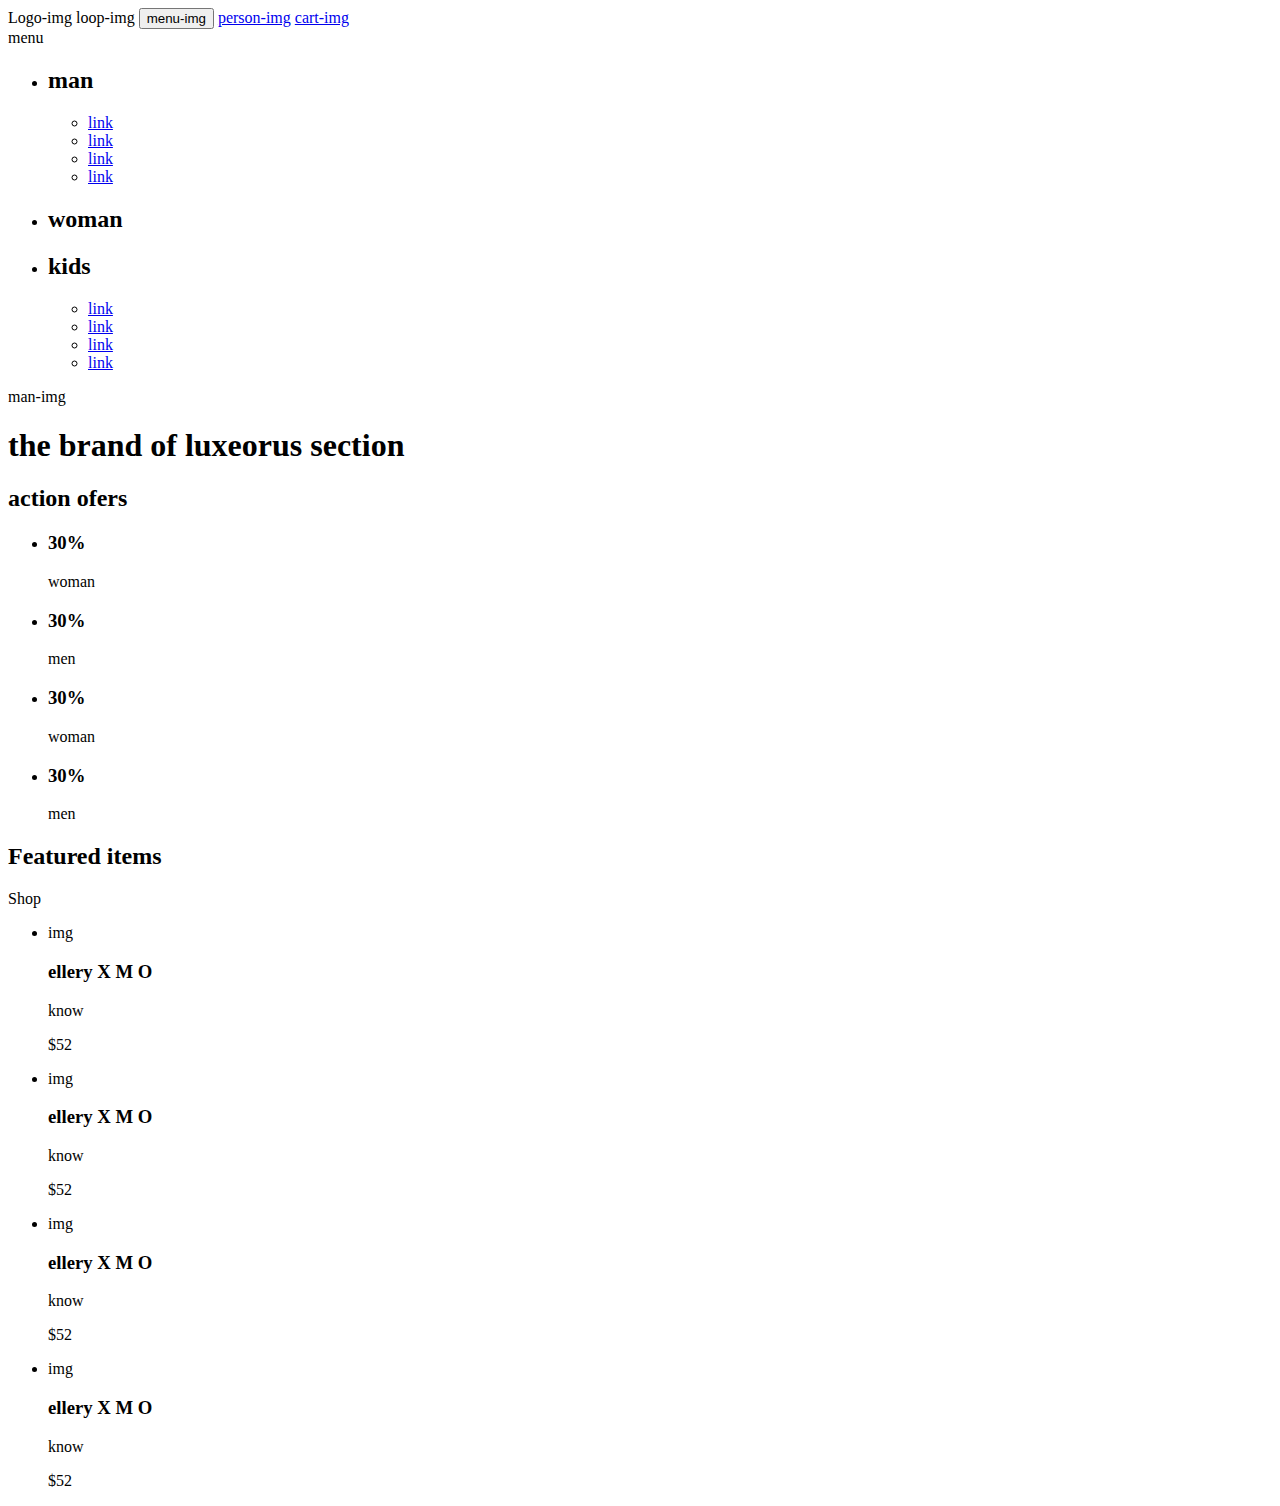
==== index.html @ bb6be814 "Merge pull request #1 from Andrey2980/lesson-1" ====
<!DOCTYPE html>
<html lang="ru">
  <!-- Required meta tags -->
    
<head>
	<meta charset="utf-8">
	<title> Личный сайт </title>
	<link rel="stylesheet" type="text/css" href="style.css">
	<meta name="viewport" content= "width=device-width, initial-scale=1">
	<meta name="viewport" content="width=device-width, initial-scale=1.0">
	<link rel="stylesheet" href="https://use.fontawesome.com/releases/v5.7.2/css/all.css" 
	integrity="sha384-fnmOCqbTlWIlj8LyTjo7mOUStjsKC4pOpQbqyi7RrhN7udi9RwhKkMHpvLbHG9Sr"
	crossorigin="anonymous">
    <!-- <script type = "text/javascript"></script> -->

</head>

<body>


<header>
   <!-- лого, заголовок, корзина, контакты -->
   Logo-img
   loop-img
   <button>
       menu-img
   </button>
   <a href="#">person-img</a>
   <a href="#">cart-img</a>
   <nav>menu
       <ul>
           <li>
               <h2>man</h2>
               <ul>
                   <li><a href="#">link</a></li>
                   <li><a href="#">link</a></li>
                   <li><a href="#">link</a></li>
                   <li><a href="#">link</a></li>
               </ul>
           </li>
            
           <li>
               <h2>woman</h2>
           </li>
           <li>
               <h2>kids</h2>
               <ul>
                <li><a href="#">link</a></li>
                <li><a href="#">link</a></li>
                <li><a href="#">link</a></li>
                <li><a href="#">link</a></li>
            </ul>
           </li>
       </ul>
   </nav>
</header>

                                 <!-- основной блок -->
<main>
   
<section>
    man-img
    <h1>the brand of luxeorus section</h1>
   
</section>

<section>

    <h2>action ofers</h2>
    <ul>
        <li>
            <h3>30%</h3>
            <p>woman</p>
        </li>

        <li>
            <h3>30%</h3>
            <p>men</p>
        </li>

        <li>
            <h3>30%</h3>
            <p>woman</p>
        </li>

        <li>
            <h3>30%</h3>
            <p>men</p>
        </li>
    </ul>

</section>

<section>

    <h2>Featured items</h2>
    <p>Shop</p>
    <ul>
        <li>
            img
            <h3>ellery X M O</h3>
            <p>know</p>
            <p>$52</p>
        </li>

        <li>
            img
            <h3>ellery X M O</h3>
            <p>know</p>
            <p>$52</p>
        </li>
        
        <li>
            img
            <h3>ellery X M O</h3>
            <p>know</p>
            <p>$52</p>
        </li>
        <li>
            img
            <h3>ellery X M O</h3>
            <p>know</p>
            <p>$52</p>
        </li>
    </ul>

</section>

</main>

<footer>
    <!-- подвал -->
</footer>


                                                <!-- не используем сегодня -->



</body>

</html>
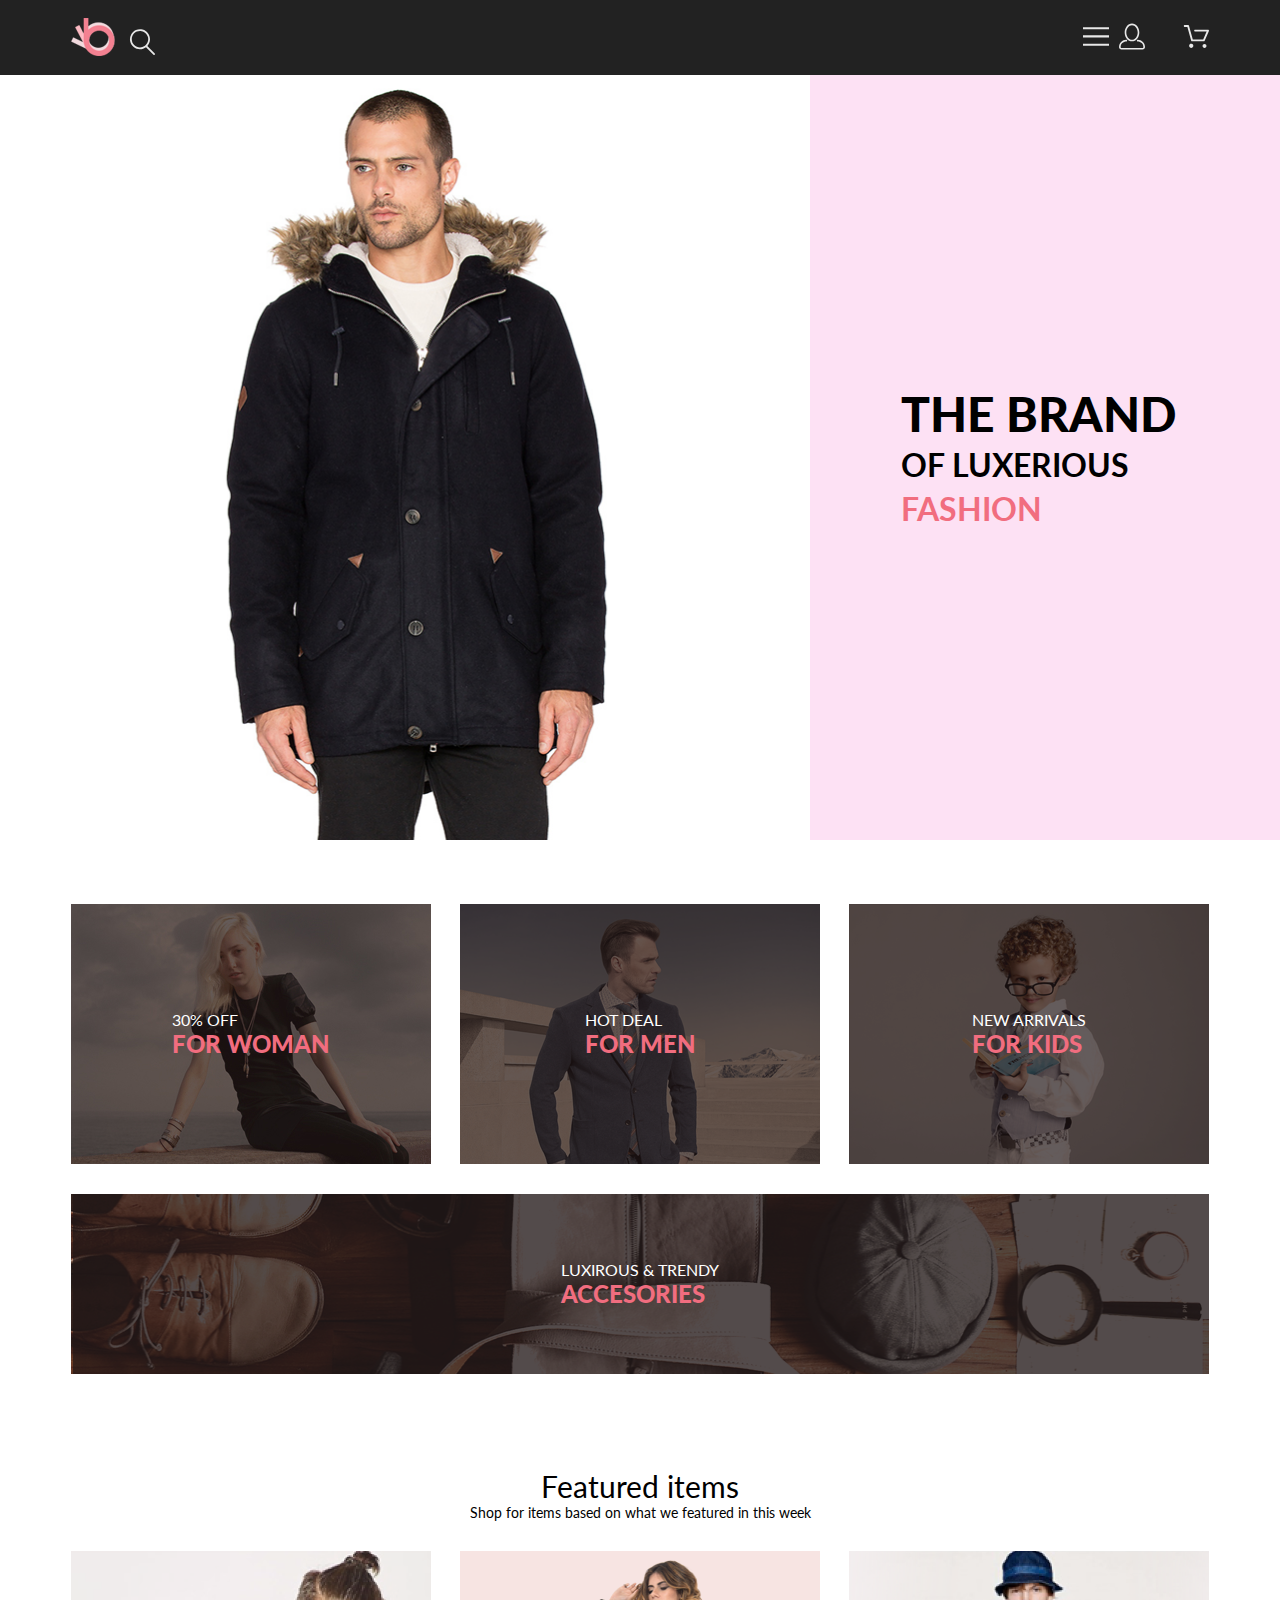
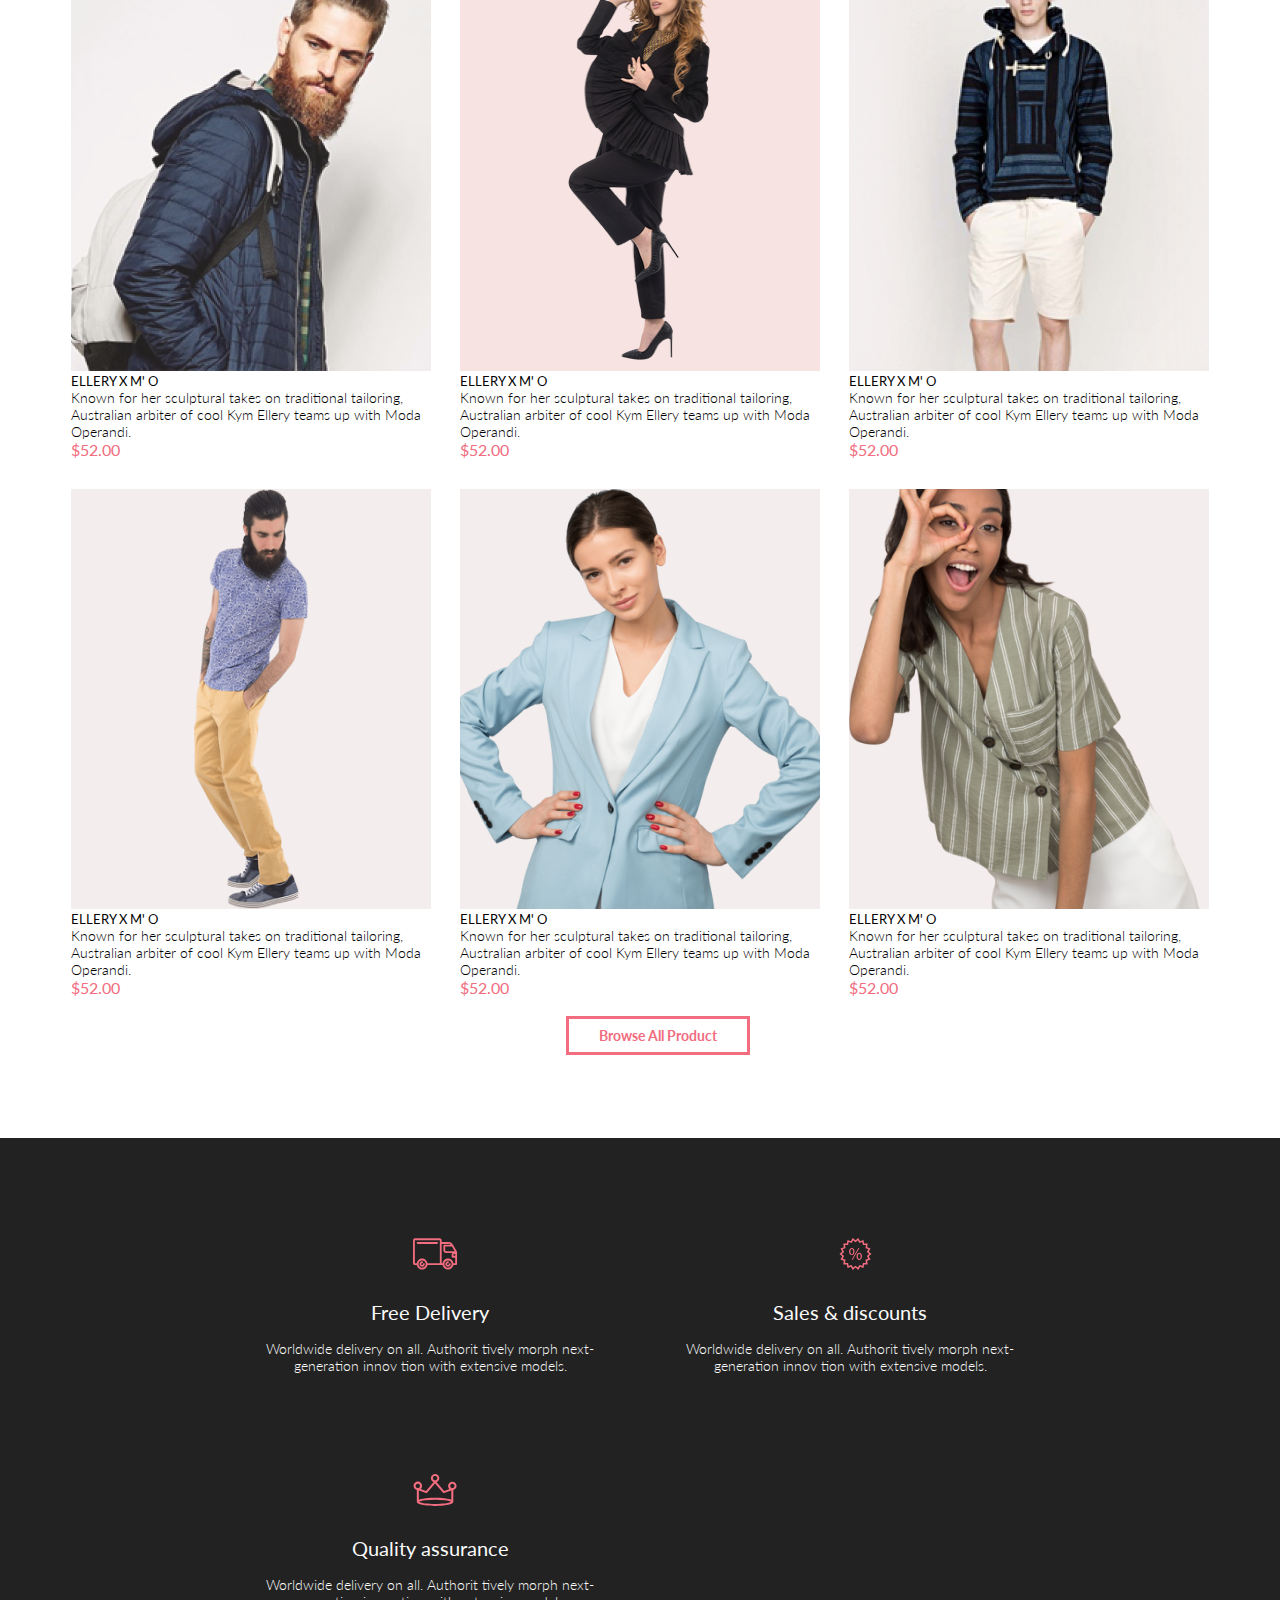
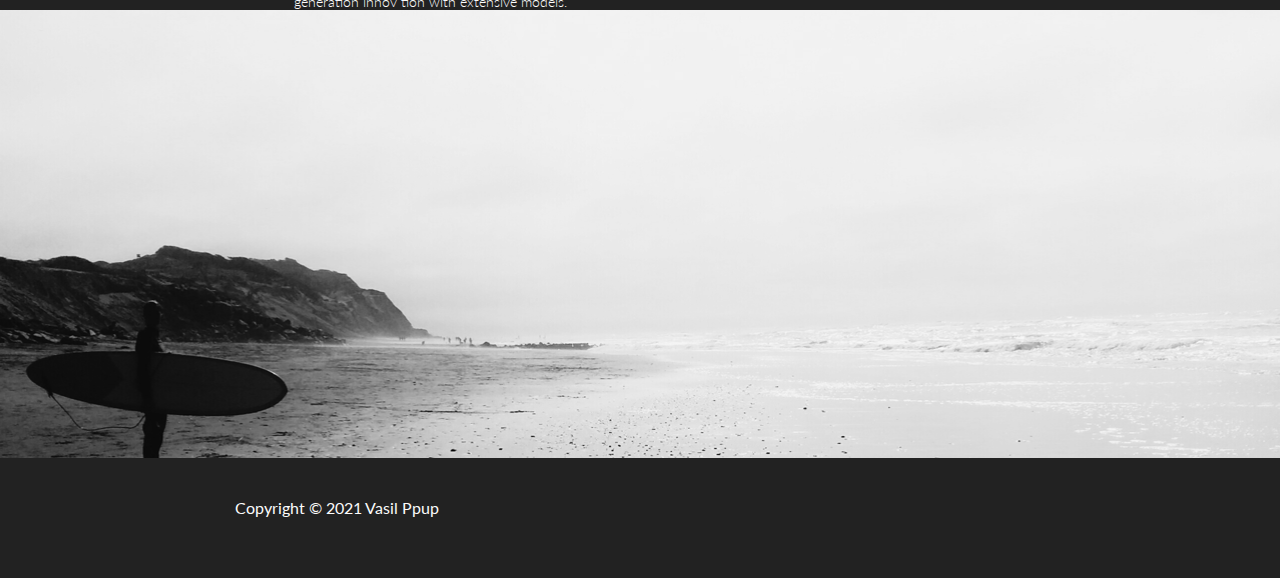
==== commit a26e77ca: "Merge pull request #2 from Andrey2980/lesson-2" ====
--- a/index.html
+++ b/index.html
@@ -6,28 +6,42 @@
 	<meta charset="utf-8">
 	<title> Личный сайт </title>
 	<link rel="stylesheet" type="text/css" href="style.css">
+  <link rel="stylesheet" type="text/css" href="reset.css">
 	<meta name="viewport" content= "width=device-width, initial-scale=1">
 	<meta name="viewport" content="width=device-width, initial-scale=1.0">
 	<link rel="stylesheet" href="https://use.fontawesome.com/releases/v5.7.2/css/all.css" 
 	integrity="sha384-fnmOCqbTlWIlj8LyTjo7mOUStjsKC4pOpQbqyi7RrhN7udi9RwhKkMHpvLbHG9Sr"
 	crossorigin="anonymous">
-    <!-- <script type = "text/javascript"></script> -->
-
-</head>
+  <link rel="preconnect" href="https://fonts.gstatic.com">
+  <link href="https://fonts.googleapis.com/css2?family=Lato:ital,wght@0,300;0,
+  400;0,700;0,900;1,900&display=swap" rel="stylesheet">
+    
 
 <body>
 
-
-<header>
-   <!-- лого, заголовок, корзина, контакты -->
-   Logo-img
-   loop-img
-   <button>
-       menu-img
-   </button>
-   <a href="#">person-img</a>
-   <a href="#">cart-img</a>
-   <nav>menu
+                                              <!-- HEADER -->
+<header class="header">
+  <div class="container">
+    <div class="header__wrapper">
+      <div class="header__controls">
+        <img class="header__logo" src="./img/head/logo.svg" alt="logo" width="44" height="38">
+        <img src="./img/head/loupe.svg" alt="loupe" width="26" height="27">
+      </div>
+      <div class="header__controls">
+        <button class="header__button">
+          <img src="./img/head/burger.svg" alt="burger" width="26" height="27">
+        </button>
+        
+        <a class="header__person-link" href="#"><img src="./img/head/person.svg" alt="figure" width="26" height="27"></a>
+        <a href="#"><img src="./img/head/korzina.svg" alt="korzina" width="26" height="27"></a>
+      </div>
+    </div>
+  </div>
+
+                                          <!-- NAV -->
+
+  <nav class="header__navigation">
+    menu
        <ul>
            <li>
                <h2>man</h2>
@@ -55,88 +69,214 @@
    </nav>
 </header>
 
-                                 <!-- основной блок -->
+                                 <!-- advertisement -->
 <main>
    
-<section>
-    man-img
-    <h1>the brand of luxeorus section</h1>
-   
-</section>
-
-<section>
-
-    <h2>action ofers</h2>
-    <ul>
-        <li>
-            <h3>30%</h3>
-            <p>woman</p>
-        </li>
-
-        <li>
-            <h3>30%</h3>
-            <p>men</p>
-        </li>
-
-        <li>
-            <h3>30%</h3>
-            <p>woman</p>
-        </li>
-
-        <li>
-            <h3>30%</h3>
-            <p>men</p>
+<section class="brand">
+    <img class="header__logo" src="./img/brand/brandman.png" alt="brandman" width="800" height="765">
+    <div class="brand__title-wrapper">
+      <h1 class="brand__title">The brand <span class="brand__subtitle">of luxerious <span class="brand__subtitle brand__subtitle--pink">fashion</span></span></h1>
+    </div>
+</section>
+
+<section class="offers container">
+    <h2 class="visually-hidden">Offers</h2>
+
+    <ul class="offers__list">
+        
+          <li class="offers__item offers__item--woman">
+            <div class="offers__wrapper">
+              <h3 class="offers__item--text">30% off</h3>
+              <h2 class="offers__item--description">for woman</h2>
+            </div>
+          </li>
+       
+
+        <li class="offers__item offers__item--man">
+          <div class="offers__wrapper">
+            <h3 class="offers__item--text">hot deal</h3>
+            <h2 class="offers__item--description">for men</h2>
+          </div>
+        </li>
+
+        <li class="offers__item offers__item--kids">
+          <div class="offers__wrapper">
+            <h3 class="offers__item--text">new arrivals</h3>
+            <h2 class="offers__item--description">for kids</h2>
+          </div>
+        </li>
+
+        <li class="offers__item offers__item--accesories">
+          <div class="offers__wrapper">
+            <h3 class="offers__item--text">luxirous & trendy</h3>
+            <h2 class="offers__item--description">accesories</h2>
+          </div>
         </li>
     </ul>
 
 </section>
 
-<section>
-
-    <h2>Featured items</h2>
-    <p>Shop</p>
-    <ul>
-        <li>
-            img
-            <h3>ellery X M O</h3>
-            <p>know</p>
-            <p>$52</p>
-        </li>
-
-        <li>
-            img
-            <h3>ellery X M O</h3>
-            <p>know</p>
-            <p>$52</p>
-        </li>
-        
-        <li>
-            img
-            <h3>ellery X M O</h3>
-            <p>know</p>
-            <p>$52</p>
-        </li>
-        <li>
-            img
-            <h3>ellery X M O</h3>
-            <p>know</p>
-            <p>$52</p>
-        </li>
+                                              <!-- PRODUCT -->
+
+<section class="product container">
+
+  <div class="product__header">
+    <h2 class="product__suptitle">Featured items</h2>
+    <p class="product__title">Shop for items based on what we featured in this week</p>
+  </div>
+
+    
+      <ul class="product__list">
+
+        <div class="product__wrapper">
+          <li>
+              <img class="product__img" src="./img/assortment/1.png" alt="product" width="360" height="420">
+              <h3 class="product__brand">ellery X M' O</h3>
+              <p class="product__description">Known for her sculptural takes on traditional tailoring,
+               Australian arbiter of cool Kym Ellery teams up with Moda Operandi.</p>
+              <p class="product__price">$52.00</p>
+          </li>
+        </div>
+
+        <div class="product__wrapper">
+          <li>
+              <img class="product__img" src="./img/assortment/2.png" alt="product" width="360" height="420">
+              <h3 class="product__brand">ellery X M' O</h3>
+              <p class="product__description">Known for her sculptural takes on traditional tailoring,
+               Australian arbiter of cool Kym Ellery teams up with Moda Operandi.</p>
+              <p class="product__price">$52.00</p>
+          </li>
+        </div>
+
+        <div class="product__wrapper">
+          <li>
+              <img class="product__img" src="./img/assortment/3.png" alt="product" width="360" height="420">
+              <h3 class="product__brand">ellery X M' O</h3>
+              <p class="product__description">Known for her sculptural takes on traditional tailoring,
+               Australian arbiter of cool Kym Ellery teams up with Moda Operandi.</p>
+              <p class="product__price">$52.00</p>
+          </li>
+        </div>
+
+        <div class="product__wrapper">
+          <li>
+              <img class="product__img" src="./img/assortment/4.png" alt="product" width="360" height="420">
+              <h3 class="product__brand">ellery X M' O</h3>
+              <p class="product__description">Known for her sculptural takes on traditional tailoring,
+               Australian arbiter of cool Kym Ellery teams up with Moda Operandi.</p>
+              <p class="product__price">$52.00</p>
+          </li>
+        </div>
+
+        <div class="product__wrapper">
+          <li>
+              <img class="product__img" src="./img/assortment/5.png" alt="product" width="360" height="420">
+              <h3 class="product__brand">ellery X M' O</h3>
+              <p class="product__description">Known for her sculptural takes on traditional tailoring,
+               Australian arbiter of cool Kym Ellery teams up with Moda Operandi.</p>
+              <p class="product__price">$52.00</p>
+          </li>
+        </div>
+
+        <div class="product__wrapper">
+          <li>
+              <img class="aproduct__img" src="./img/assortment/6.png" alt="product" width="360" height="420">
+              <h3 class="product__brand">ellery X M' O</h3>
+              <p class="product__description">Known for her sculptural takes on traditional tailoring,
+               Australian arbiter of cool Kym Ellery teams up with Moda Operandi.</p>
+              <p class="product__price">$52.00</p>
+          </li>
+        </div>
+
+        <div class="product__browse">
+          <a class="product__browse--btn" href="#">Browse All Product</a>
+        </div>
+      </ul>
+
+      
+
+</section>   
+
+<section class="logistic">
+
+    <ul class="logistic__list">
+      <div class="logistic__wrapper">
+        <li>
+          <img class="logistic__img" src="./img/logistic/truck.svg" alt="product" width="45" height="32">
+           <h3 class="logistic__header">Free Delivery</h3>
+           <p class="logistic__description">Worldwide delivery on all.
+            Authorit tively morph next-generation innov tion with extensive models.</p>
+        </li>
+      </div>
+
+      <div class="logistic__wrapper">
+        <li>
+          <img class="logistic__img" src="./img/logistic/percent.svg" alt="product" width="45" height="32">
+          <h3 class="logistic__header">Sales & discounts</h3>
+          <p class="logistic__description">Worldwide delivery on all.
+          Authorit tively morph next-generation innov tion with extensive models.</p>
+        </li>
+      </div>
+
+      <div class="logistic__wrapper">
+        <li>
+          <img class="logistic__img" src="./img/logistic/crown.svg" alt="product" width="45" height="32">
+          <h3 class="logistic__header">Quality assurance</h3>
+          <p class="logistic__description">Worldwide delivery on all.
+          Authorit tively morph next-generation innov tion with extensive models.</p>
+        </li>
+      </div>
     </ul>
-
-</section>
+    
+</section>
+
+                                                <!-- subscribe -->
+
+<section class="subscribe">
+  
+
+</section>
+  
 
 </main>
-
-<footer>
-    <!-- подвал -->
+                                      <!-- FOOTER -->
+<footer class="footer">
+
+  <div class="footer__header">
+    <p class="copyright"> Copyright &copy; 2021 Vasil Ppup </p>
+
+    <ul class="footer__social">
+      <div class="footer__wrapper">
+        <li>
+          <img class="footer__img" src="./img/footer/facebook.svg" alt="footer" width="32" height="32">
+        </li>
+      </div>
+
+      <div class="footer__wrapper">
+        <li>
+          <img class="footer__img" src="./img/footer/insta.svg" alt="footer" width="32" height="32">
+        </li>
+      </div>
+
+      <div class="footer__wrapper">
+        <li>
+          <img class="footer__img" src="./img/footer/point.svg" alt="footer" width="32" height="32">
+        </li>
+      </div>
+
+      <div class="footer__wrapper">
+        <li>
+          <img class="footer__img" src="./img/footer/bird.svg" alt="footer" width="32" height="32">
+        </li>
+      </div>
+
+    </ul>
+
+  </div>
+  
 </footer>
 
 
-                                                <!-- не используем сегодня -->
-
-
-
 </body>
 
 </html>--- a/style.css
+++ b/style.css
@@ -0,0 +1,322 @@
+
+:root {
+	--dark-blue: #222222;
+	--pink: #fde1f4;
+	--dark-pink: #F16D7F;
+	--brown: #474040;
+	--smoky-white: #FBFBFB;
+}
+
+body {
+	font-family: Lato;
+	font-size: 16px;
+	font-style: normal;
+	font-weight: 400;
+	line-height: 19px;
+}
+
+.container {
+	width: 1138px;
+	margin: 0 auto;
+}
+
+.visually-hidden {
+	position: absolute;
+	width: 1px;
+	height: 1px;
+	margin: -1px;
+	padding: 0;
+	overflow: hidden;
+	border: 0;
+	clip: rect(0 0 0 0);
+}
+
+										/*HEADER*/
+
+.header {
+	background-color: var(--dark-blue);
+}
+
+.header__wrapper {
+	display: flex;
+	align-items: center;
+	justify-content: space-between;
+	min-height: 75px;
+}
+
+.header__navigation {
+	display: none;
+}
+
+.header__button {
+	background-color: transparent;
+	border: none;
+	margin-left: 0 34px 0 0;
+}
+
+.header__logo {
+	margin: 0 10px 0 0;
+}
+
+.header__person-link {
+	margin: 0 34px 0 0;
+}
+
+
+									/*advertisement*/
+
+
+.brand {
+	display: flex;
+}
+
+.brand__title {
+	font-size: 48px;
+	font-style: normal;
+	font-weight: 900;
+	line-height: 58px;
+	text-transform: uppercase;
+}
+
+.brand__title-wrapper{
+	padding: 91px;
+	flex-grow: 1;
+	background-color:	var(--pink);
+	display: flex;
+	align-items: center;
+}
+
+.brand__subtitle {
+	display: block;
+	font-size: 32px;
+	font-style: normal;
+	font-weight: 700;
+	line-height: 44px;
+}
+
+.brand__subtitle--pink{
+	color: var(--dark-pink);
+}
+
+.offers__list {
+	margin-top: 64px;
+	display: flex;
+	flex-wrap: wrap;
+	justify-content: space-between;
+}
+
+.offers__item{
+	color: white;
+	width: 360px;
+	min-height: 260px;
+	background-color: var(--brown);
+	margin: 0 0 30px;
+	display: flex;
+	justify-content: center;
+	align-items: center;
+}
+
+.offers__item--woman {
+	background-image: url(./img/offers/woman.jpg);
+	
+}
+
+.offers__item--man {
+	background-image: url(./img/offers/man.png);
+	
+}
+
+.offers__item--kids {
+	background-image: url(./img/offers/kids.png);
+	
+}
+
+.offers__item--accesories {
+	background-image: url(./img/offers/accesories.png);
+	width: 100%;
+	margin: 0;
+	min-height: 180px;
+}
+
+.offers__item--text{
+	text-transform: uppercase;
+	font-size: 16px;
+	font-style: normal;
+	font-weight: 400;
+	line-height: 19px;
+}
+
+.offers__item--description {
+	color: var(--dark-pink);
+	text-transform: uppercase;
+	font-size: 24px;
+	font-style: normal;
+	font-weight: 900;
+	line-height: 29px;
+}
+
+													/*PRODUCT*/
+
+.product__suptitle {
+	margin-top: 94px;
+	font-size: 30px;
+	font-style: normal;
+	font-weight: 400;
+	line-height: 36px;
+	text-align: center;
+}
+
+.product__title {
+	font-size: 14px;
+	font-style: normal;
+	font-weight: 400;
+	line-height: 17px;
+	text-align: center;
+}
+
+.product__list {
+	display: flex;
+	flex-wrap: wrap;
+	justify-content: space-between;
+}
+
+.product__wrapper {
+	max-width: 360px;
+	margin-top: 30px;
+}
+
+.product__brand {
+	text-transform: uppercase;
+	font-size: 13px;
+	font-style: normal;
+	font-weight: 400;
+	line-height: 16px;
+	text-align: left;
+}
+
+.product__description {
+	font-size: 14px;
+	font-style: normal;
+	font-weight: 300;
+	line-height: 17px;
+	text-align: left;
+
+}
+
+.product__price {
+	font-size: 16px;
+	font-style: normal;
+	font-weight: 400;
+	line-height: 19px;
+	text-align: left;
+	color: var(--dark-pink);
+}
+
+.product__browse {
+	margin-top: 30px;
+
+}
+
+.product__browse--btn {
+	color: var(--dark-pink);
+	padding: 8px 30px;
+	border: 3px solid var(--dark-pink);
+	font-size: 14px;
+	font-weight: 700;
+	text-decoration: none;
+	margin-left: 495px;
+	
+}
+
+														/*logistics*/
+
+.logistic {
+	margin-top: 95px;
+	background-color: var(--dark-blue);
+	min-height: 340px;
+	padding-left: 250PX;
+	padding-right: 250PX;
+	
+}
+
+.logistic__list {
+	display: flex;
+	flex-wrap: wrap;
+	justify-content: space-between;
+}
+
+.logistic__wrapper {
+	margin-top: 100px;
+}
+
+.logistic__img  {
+	margin-left: 163PX;
+}
+
+.logistic__header {
+	margin-top: 28px;
+	color: var(--smoky-white);
+	font-size: 20px;
+	font-style: normal;
+	font-weight: 400;
+	line-height: 24px;
+	text-align: center;
+}
+
+.logistic__description {
+	margin-top: 16px;
+	color: var(--smoky-white);
+	font-size: 14px;
+	font-style: normal;
+	font-weight: 300;
+	line-height: 17px;
+	width: 360px;
+	text-align: center;
+	
+
+}
+
+														/*subscribe*/
+
+.subscribe {
+	background: url(./img/subs/sea.png)center no-repeat;
+	-webkit-background-size: cover;
+	background-size: cover;
+	min-height: 448px;
+} 														
+
+
+													/*FOOTER*/
+
+.footer__header {
+	background-color: var(--dark-blue);
+	min-height: 80px;
+	padding-top: 40px;
+}
+
+.copyright {
+	color: var(--smoky-white);
+	font-size: 16px;
+	font-style: normal;
+	font-weight: 400;
+	line-height: 19px;
+	margin-left: 235px;
+}
+
+.footer__wrapper {
+	margin-top: 10px;
+}
+
+.footer__social {
+	display: flex;
+	flex-wrap: wrap;
+	justify-content: space-between;
+	width: 200px;
+	margin-left: 1350px;
+}
+
+.footer__img {
+	margin-left: 10px;
+}
+
+
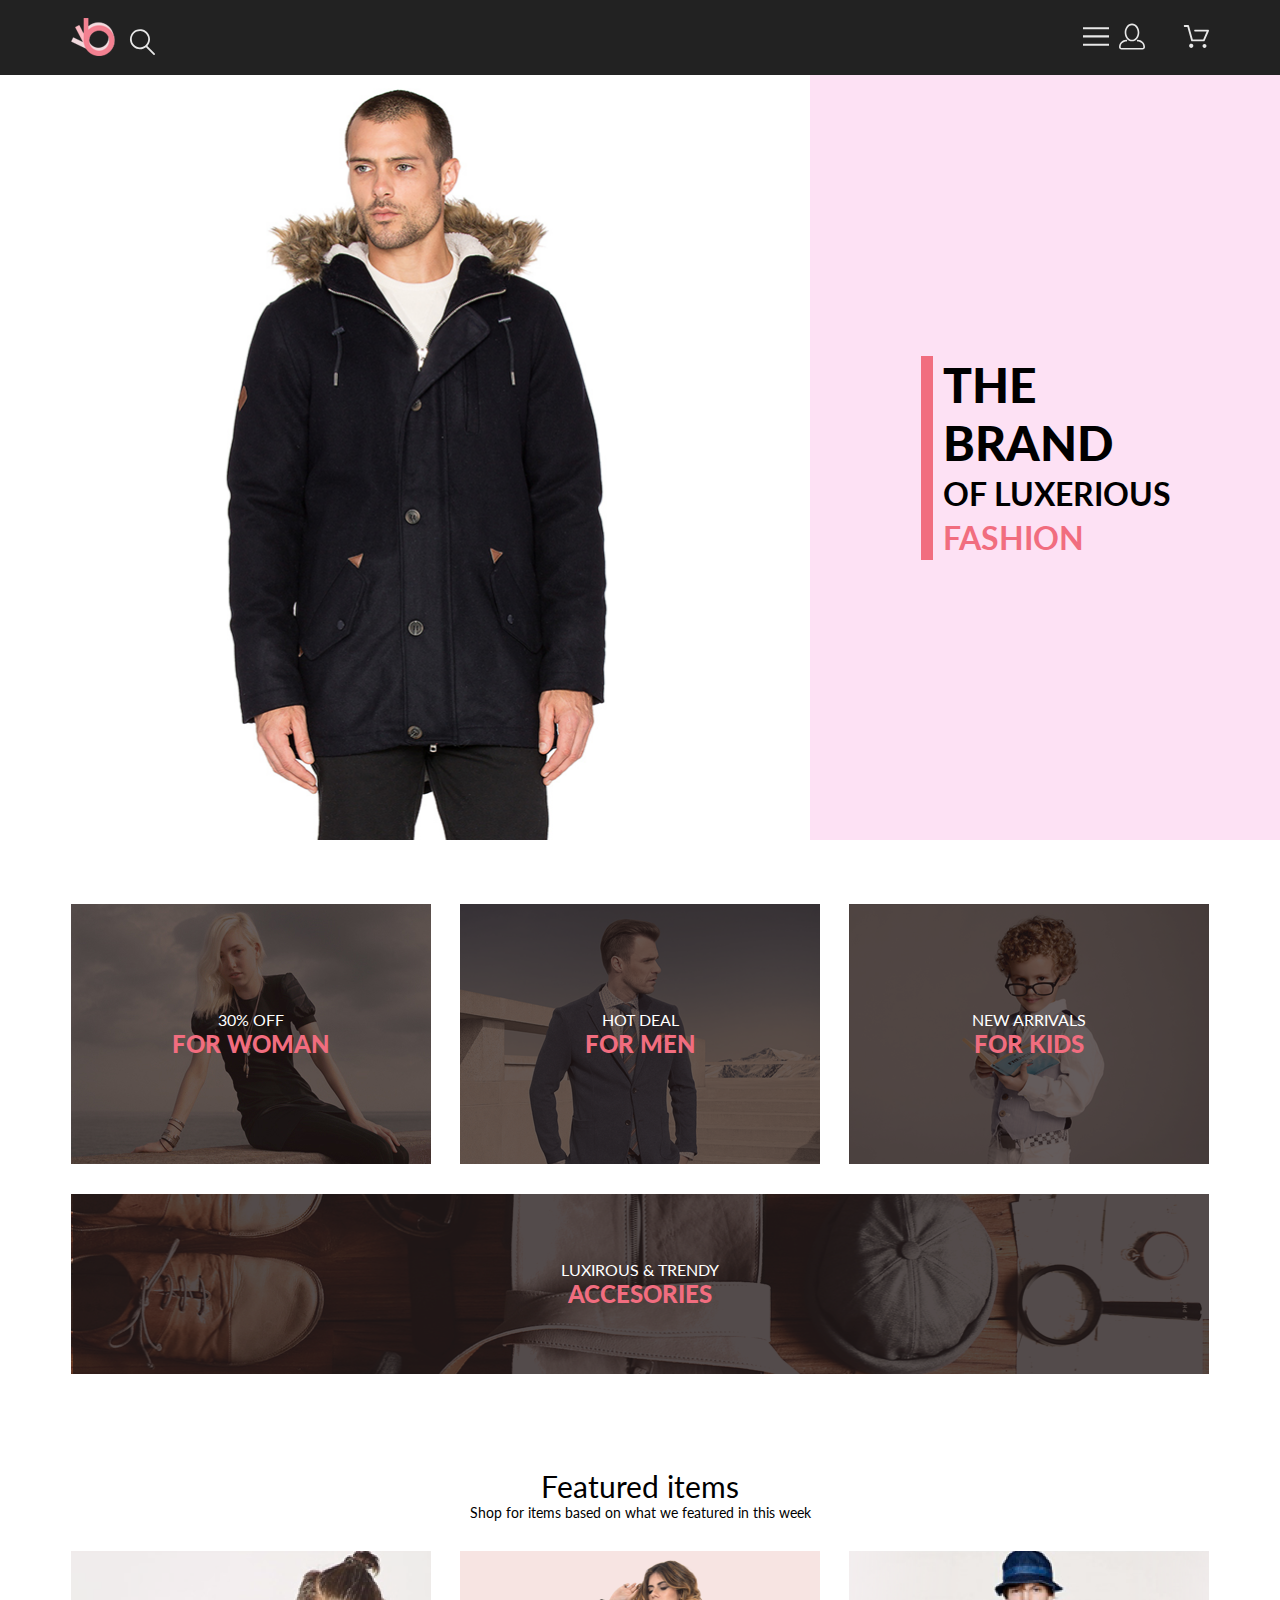
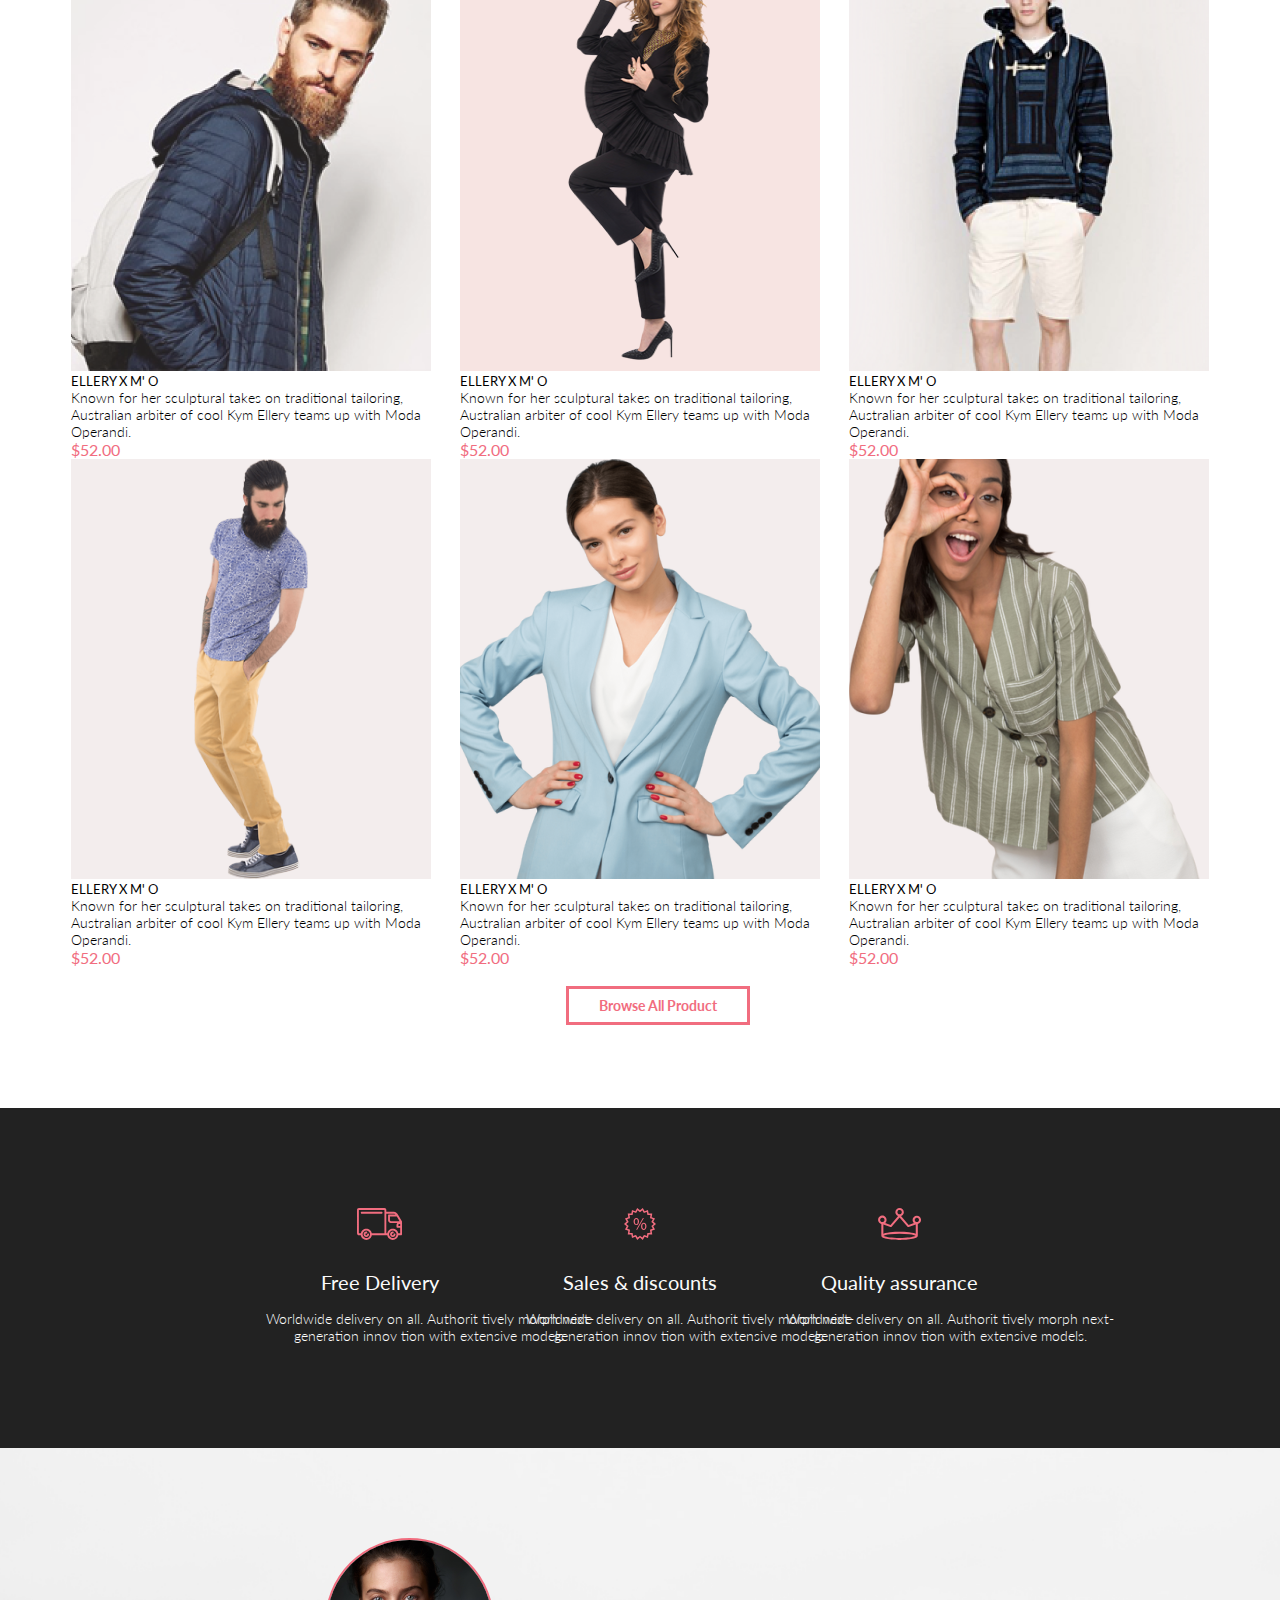
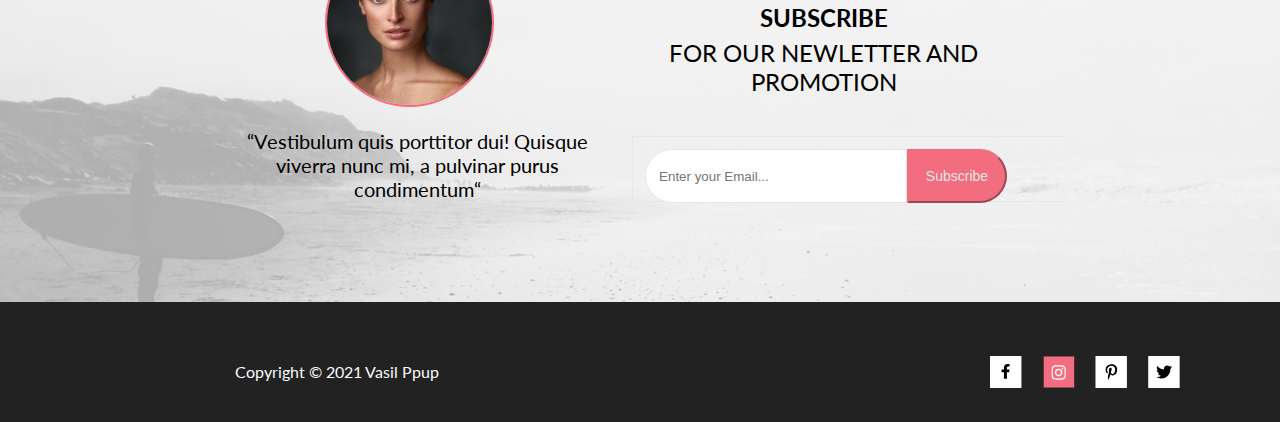
==== commit 5a777d6f: "Merge pull request #3 from Andrey2980/Lrsson-4" ====
--- a/index.html
+++ b/index.html
@@ -75,7 +75,7 @@
 <section class="brand">
     <img class="header__logo" src="./img/brand/brandman.png" alt="brandman" width="800" height="765">
     <div class="brand__title-wrapper">
-      <h1 class="brand__title">The brand <span class="brand__subtitle">of luxerious <span class="brand__subtitle brand__subtitle--pink">fashion</span></span></h1>
+      <h1 class="brand__line brand__title">The brand <span class="brand__subtitle">of luxerious <span class="brand__subtitle--pink">fashion</span></span></h1>
     </div>
 </section>
 
@@ -85,32 +85,32 @@
     <ul class="offers__list">
         
           <li class="offers__item offers__item--woman">
-            <div class="offers__wrapper">
-              <h3 class="offers__item--text">30% off</h3>
-              <h2 class="offers__item--description">for woman</h2>
-            </div>
+            
+              <h3 class="offers__item--text">30% off<br><span>for woman</span></h3>
+              
+            
           </li>
        
 
         <li class="offers__item offers__item--man">
-          <div class="offers__wrapper">
-            <h3 class="offers__item--text">hot deal</h3>
-            <h2 class="offers__item--description">for men</h2>
-          </div>
+         
+            <h3 class="offers__item--text">hot deal<br><span>for men</span></h3>
+           
+         
         </li>
 
         <li class="offers__item offers__item--kids">
-          <div class="offers__wrapper">
-            <h3 class="offers__item--text">new arrivals</h3>
-            <h2 class="offers__item--description">for kids</h2>
-          </div>
+         
+            <h3 class="offers__item--text">new arrivals<br><span>for kids</span></h3>
+            
+         
         </li>
 
         <li class="offers__item offers__item--accesories">
-          <div class="offers__wrapper">
-            <h3 class="offers__item--text">luxirous & trendy</h3>
-            <h2 class="offers__item--description">accesories</h2>
-          </div>
+          
+            <h3 class="offers__item--text">luxirous & trendy<br><span>accesories</span></h3>
+            
+         
         </li>
     </ul>
 
@@ -128,7 +128,6 @@
     
       <ul class="product__list">
 
-        <div class="product__wrapper">
           <li>
               <img class="product__img" src="./img/assortment/1.png" alt="product" width="360" height="420">
               <h3 class="product__brand">ellery X M' O</h3>
@@ -136,9 +135,7 @@
                Australian arbiter of cool Kym Ellery teams up with Moda Operandi.</p>
               <p class="product__price">$52.00</p>
           </li>
-        </div>
-
-        <div class="product__wrapper">
+
           <li>
               <img class="product__img" src="./img/assortment/2.png" alt="product" width="360" height="420">
               <h3 class="product__brand">ellery X M' O</h3>
@@ -146,9 +143,7 @@
                Australian arbiter of cool Kym Ellery teams up with Moda Operandi.</p>
               <p class="product__price">$52.00</p>
           </li>
-        </div>
-
-        <div class="product__wrapper">
+
           <li>
               <img class="product__img" src="./img/assortment/3.png" alt="product" width="360" height="420">
               <h3 class="product__brand">ellery X M' O</h3>
@@ -156,9 +151,7 @@
                Australian arbiter of cool Kym Ellery teams up with Moda Operandi.</p>
               <p class="product__price">$52.00</p>
           </li>
-        </div>
-
-        <div class="product__wrapper">
+
           <li>
               <img class="product__img" src="./img/assortment/4.png" alt="product" width="360" height="420">
               <h3 class="product__brand">ellery X M' O</h3>
@@ -166,9 +159,7 @@
                Australian arbiter of cool Kym Ellery teams up with Moda Operandi.</p>
               <p class="product__price">$52.00</p>
           </li>
-        </div>
-
-        <div class="product__wrapper">
+
           <li>
               <img class="product__img" src="./img/assortment/5.png" alt="product" width="360" height="420">
               <h3 class="product__brand">ellery X M' O</h3>
@@ -176,9 +167,7 @@
                Australian arbiter of cool Kym Ellery teams up with Moda Operandi.</p>
               <p class="product__price">$52.00</p>
           </li>
-        </div>
-
-        <div class="product__wrapper">
+ 
           <li>
               <img class="aproduct__img" src="./img/assortment/6.png" alt="product" width="360" height="420">
               <h3 class="product__brand">ellery X M' O</h3>
@@ -186,11 +175,11 @@
                Australian arbiter of cool Kym Ellery teams up with Moda Operandi.</p>
               <p class="product__price">$52.00</p>
           </li>
-        </div>
-
-        <div class="product__browse">
-          <a class="product__browse--btn" href="#">Browse All Product</a>
-        </div>
+       
+          <li class="product__browse">
+            <a class="product__browse--btn" href="#">Browse All Product</a>
+          </li>
+
       </ul>
 
       
@@ -200,32 +189,28 @@
 <section class="logistic">
 
     <ul class="logistic__list">
-      <div class="logistic__wrapper">
-        <li>
+
+        <li class="logistic__wrapper">
           <img class="logistic__img" src="./img/logistic/truck.svg" alt="product" width="45" height="32">
            <h3 class="logistic__header">Free Delivery</h3>
            <p class="logistic__description">Worldwide delivery on all.
             Authorit tively morph next-generation innov tion with extensive models.</p>
         </li>
-      </div>
-
-      <div class="logistic__wrapper">
-        <li>
+     
+        <li class="logistic__wrapper">
           <img class="logistic__img" src="./img/logistic/percent.svg" alt="product" width="45" height="32">
           <h3 class="logistic__header">Sales & discounts</h3>
           <p class="logistic__description">Worldwide delivery on all.
           Authorit tively morph next-generation innov tion with extensive models.</p>
         </li>
-      </div>
-
-      <div class="logistic__wrapper">
-        <li>
+     
+        <li class="logistic__wrapper">
           <img class="logistic__img" src="./img/logistic/crown.svg" alt="product" width="45" height="32">
           <h3 class="logistic__header">Quality assurance</h3>
           <p class="logistic__description">Worldwide delivery on all.
           Authorit tively morph next-generation innov tion with extensive models.</p>
         </li>
-      </div>
+     
     </ul>
     
 </section>
@@ -234,6 +219,24 @@
 
 <section class="subscribe">
   
+    <div class="subscribe__wrapper">
+
+      <div class="subscribe__inner--logo">
+        <img class="subscribe__img" src="./img/subs/face.jpg" alt="face" width="165" height="165">
+        <h2 class="subscribe__item">“Vestibulum quis porttitor dui!
+         Quisque viverra nunc mi, a pulvinar purus condimentum“
+        </h2>
+      </div>
+
+      <div class="subscribe__inter">
+        <h2 class="subscribe__inter--item"><span>SUBSCRIBE</span><br> FOR OUR NEWLETTER AND PROMOTION</h2>
+        <form class="subscribe__inter--mail" action="#" method="post">
+          <input class="subscribe__input" type="email" name="name" placeholder="   Enter your Email...">
+          <button class="subscribe__btn" type="submit">Subscribe</button>
+        </form>
+      </div>
+
+    </div>
 
 </section>
   
@@ -245,32 +248,24 @@
   <div class="footer__header">
     <p class="copyright"> Copyright &copy; 2021 Vasil Ppup </p>
 
-    <ul class="footer__social">
-      <div class="footer__wrapper">
-        <li>
-          <img class="footer__img" src="./img/footer/facebook.svg" alt="footer" width="32" height="32">
-        </li>
-      </div>
-
-      <div class="footer__wrapper">
-        <li>
-          <img class="footer__img" src="./img/footer/insta.svg" alt="footer" width="32" height="32">
-        </li>
-      </div>
-
-      <div class="footer__wrapper">
-        <li>
-          <img class="footer__img" src="./img/footer/point.svg" alt="footer" width="32" height="32">
-        </li>
-      </div>
-
-      <div class="footer__wrapper">
-        <li>
-          <img class="footer__img" src="./img/footer/bird.svg" alt="footer" width="32" height="32">
-        </li>
-      </div>
-
-    </ul>
+    <div class="footer__social">
+      <div class="footer__wrapper">
+        <img class="footer__img" src="./img/footer/facebook.svg" alt="footer" width="32" height="32">
+      </div>
+
+      <div class="footer__wrapper">
+        <img class="footer__img" src="./img/footer/insta.svg" alt="footer" width="32" height="32">
+      </div>
+
+      <div class="footer__wrapper">
+        <img class="footer__img" src="./img/footer/point.svg" alt="footer" width="32" height="32">
+      </div>
+
+      <div class="footer__wrapper">
+        <img class="footer__img" src="./img/footer/bird.svg" alt="footer" width="32" height="32">
+      </div>
+
+    </div>
 
   </div>
   
--- a/style.css
+++ b/style.css
@@ -5,6 +5,8 @@
 	--dark-pink: #F16D7F;
 	--brown: #474040;
 	--smoky-white: #FBFBFB;
+	--white-space: #e7e7e7;
+	--just-white: #FFFFFFFF;
 }
 
 body {
@@ -70,6 +72,12 @@
 	display: flex;
 }
 
+.brand__line{
+	border-left: 12px solid var(--dark-pink);
+	margin-left: 20px; 
+	padding-left: 10px;
+}
+
 .brand__title {
 	font-size: 48px;
 	font-style: normal;
@@ -77,6 +85,11 @@
 	line-height: 58px;
 	text-transform: uppercase;
 }
+
+.brand__subtitle--pink{
+	color: var(--dark-pink);
+}
+
 
 .brand__title-wrapper{
 	padding: 91px;
@@ -94,9 +107,9 @@
 	line-height: 44px;
 }
 
-.brand__subtitle--pink{
-	color: var(--dark-pink);
-}
+
+
+												/*offers*/
 
 .offers__list {
 	margin-top: 64px;
@@ -118,17 +131,14 @@
 
 .offers__item--woman {
 	background-image: url(./img/offers/woman.jpg);
-	
 }
 
 .offers__item--man {
 	background-image: url(./img/offers/man.png);
-	
 }
 
 .offers__item--kids {
 	background-image: url(./img/offers/kids.png);
-	
 }
 
 .offers__item--accesories {
@@ -144,9 +154,11 @@
 	font-style: normal;
 	font-weight: 400;
 	line-height: 19px;
-}
-
-.offers__item--description {
+	text-align: center;
+	
+}
+
+.offers__item--text span {
 	color: var(--dark-pink);
 	text-transform: uppercase;
 	font-size: 24px;
@@ -178,12 +190,9 @@
 	display: flex;
 	flex-wrap: wrap;
 	justify-content: space-between;
-}
-
-.product__wrapper {
-	max-width: 360px;
 	margin-top: 30px;
 }
+
 
 .product__brand {
 	text-transform: uppercase;
@@ -200,7 +209,7 @@
 	font-weight: 300;
 	line-height: 17px;
 	text-align: left;
-
+	max-width: 360px;
 }
 
 .product__price {
@@ -214,7 +223,6 @@
 
 .product__browse {
 	margin-top: 30px;
-
 }
 
 .product__browse--btn {
@@ -225,7 +233,6 @@
 	font-weight: 700;
 	text-decoration: none;
 	margin-left: 495px;
-	
 }
 
 														/*logistics*/
@@ -236,7 +243,6 @@
 	min-height: 340px;
 	padding-left: 250PX;
 	padding-right: 250PX;
-	
 }
 
 .logistic__list {
@@ -246,11 +252,13 @@
 }
 
 .logistic__wrapper {
+	width: 33.333%;
 	margin-top: 100px;
 }
 
+
 .logistic__img  {
-	margin-left: 163PX;
+	width: 100%;
 }
 
 .logistic__header {
@@ -272,19 +280,109 @@
 	line-height: 17px;
 	width: 360px;
 	text-align: center;
-	
-
 }
 
 														/*subscribe*/
 
 .subscribe {
-	background: url(./img/subs/sea.png)center no-repeat;
+	background: url(./img/subs/sea.png) center no-repeat;
 	-webkit-background-size: cover;
 	background-size: cover;
 	min-height: 448px;
-} 														
-
+	background-color: transparent;
+}
+
+.subscribe__wrapper {
+	display: flex;
+	justify-content: space-between;
+
+	
+}
+
+.subscribe__img {
+	margin-top: 90px;
+	margin-left: 325px;
+	border: 2px solid var(--dark-pink);
+	border-radius: 50%;
+	psition: absolute;
+
+}
+
+
+.subscribe__item {
+	margin-top: 20px;
+	margin-left: 237px;
+	font-size: 20px;
+	font-style: normal;
+	font-weight: 400;
+	line-height: 24px;
+	text-align: center;
+	width: 360px;
+}
+
+.subscribe__inter {
+	display: flex;
+	flex-direction:column;
+	justify-content: space-between;
+}
+
+.subscribe__inter--item {
+	margin-top: 150px;
+	margin-right: 230px;
+	font-size: 24px;
+	font-style: normal;
+	font-weight: 400;
+	line-height: 29px;
+	max-width: 490px;
+	text-align: center;
+}
+
+.subscribe__inter--item span {
+	font-size: 24px;
+	font-style: normal;
+	font-weight: 700;
+	line-height: 40px;
+	text-align: center;
+}
+
+.subscribe__inter--mail {
+	margin-left: 35px;
+	margin-top: 40px;
+	margin-bottom: 100px;
+	width: 60%;
+	height: 40px;
+	padding: 12px;
+	border: 1px solid var(--white-space);
+	border-right: 0;
+}
+
+.subscribe__input {
+	width: 256px;
+	height: 50px;
+	border-radius: 50px 0 0 50px;
+	border: 1px solid var(--white-space);
+}
+
+.subscribe__btn {
+	margin-left: -4px;
+	width: 100px;
+	height: 54px;
+	background-color: var(--dark-pink);
+	border-color: var(--dark-pink);
+	border-radius: 0 50px 50px 0;
+	cursor: pointer;
+	color: var(--white-space);
+	font-size: 14px;
+	font-style: normal;
+	font-weight: 400;
+	line-height: 17px;
+	text-align: center;
+}
+
+.subscribe__btn: hover {
+	background-color: var(--pink);
+	border-color: var(--pink);
+}
 
 													/*FOOTER*/
 
@@ -301,6 +399,7 @@
 	font-weight: 400;
 	line-height: 19px;
 	margin-left: 235px;
+	margin-top: 20px;
 }
 
 .footer__wrapper {
@@ -312,11 +411,228 @@
 	flex-wrap: wrap;
 	justify-content: space-between;
 	width: 200px;
-	margin-left: 1350px;
+	margin-left: 980px;
+	margin-top: -35px;
 }
 
 .footer__img {
 	margin-left: 10px;
 }
 
-
+											/*str. registration*/
+
+
+
+
+.registration__header {
+	width: 100%;
+	min-height: 148px;
+	background-color: var(--pink);
+}
+
+.registration__title {
+	position: absolute;
+	margin: 60px 0 0 230px;
+	text-transform: uppercase;
+	color: var(--dark-pink);
+}
+
+
+.registration__wrapper {
+	display: flex;
+	flex-wrap: wrap;
+	justify-content: space-between;
+	flex-grow:1;
+}
+
+.registration__list {
+	margin: 0 auto;
+}
+
+.registration__list--title {
+	font-size: 16px;
+	font-style: normal;
+	font-weight: 300;
+	line-height: 19px;
+	text-align: left;
+	margin-top: 65px;
+}
+
+
+
+.registration__inter--fn,
+.registration__inter--ln{
+	margin-top: 21px;
+}
+
+.registration__inter--male,
+.registration__inter--female{
+	margin-top: 40px;
+}
+
+.registration__inter--wrapper{
+	display: flex;
+}
+
+.registration__input{
+	margin-top: 21px;
+	width: 460px;
+	height: 50px;
+}
+
+.password__content{
+	font-size: 13px;
+	font-style: normal;
+	font-weight: 300;
+	line-height: 16px;
+	text-align: left;
+	margin-top: 21px;
+	width: 460px;
+}
+
+.registration__btn{
+	width: 100px;
+	height: 54px;
+	background-color: var(--dark-pink);
+	border-color: var(--dark-pink);
+	cursor: pointer;
+	color: var(--white-space);
+	font-size: 14px;
+	font-style: normal;
+	font-weight: 400;
+	line-height: 17px;
+	margin-top: 39px;
+	margin-bottom: 95px;
+	text-align: center;
+	text-transform: uppercase;
+}
+
+
+.registration__loyalty--notif{
+	display: flex;
+	flex-direction: column;
+	justify-content: space-between;
+	width: 60%;
+}
+
+.registration__loyalty--header {
+	font-size: 24px;
+	font-style: normal;
+	font-weight: 300;
+	line-height: 29px;
+	text-align: left;
+	text-transform: uppercase;
+	margin-top: 65px;
+}
+
+.registration__loyalty--description {
+	font-size: 24px;
+	font-style: normal;
+	font-weight: 300;
+	line-height: 29px;
+	text-align: left;
+	width: 625px;
+	height: 58px;
+	margin-top: 22px;
+
+}
+
+.discounts,
+.shipping,
+.purchase,
+.access,
+.exclusive {
+	margin-top: 15px;
+	font-size: 24px;
+	font-style: normal;
+	font-weight: 300;
+	line-height: 29px;
+	text-align: left;
+}
+
+.exclusive{
+	margin-bottom: 225px;
+}
+
+input[type="checkbox"]:checked + label, 
+input[type="checkbox"]:not(:checked) + label {
+	display: inline-block;
+	position: relative;
+	padding-left: 28px;
+	line-height: 20px;
+	cursor: pointer;
+	
+}
+
+input[type="checkbox"]:checked, 
+input[type="checkbox"]:not(:checked) {
+    position: absolute;
+    display: none;
+}
+
+input[type="checkbox"]:checked + label:before, 
+input[type="checkbox"]:not(:checked) + label:before {
+    content: "";
+    position: absolute;
+    left: 0px;
+    top: 0px;
+    width: 18px;
+    height: 18px;
+    border: 1px solid var(--smoky-white);
+    background-color: var(--just-white);
+}
+
+input[type="checkbox"]:checked + label:before, 
+input[type="checkbox"]:not(:checked) + label:before {
+    content: "";
+    position: absolute;
+    left: 0px;
+    top: 0px;
+    width: 18px;
+    height: 18px;
+    border: 1px solid var(--smoky-white);
+    background-color: var(--just-white);
+}
+
+input[type="checkbox"]:checked + label:before, 
+input[type="checkbox"]:not(:checked) + label:before {
+    border-radius: 2px;
+}
+
+input[type="checkbox"]:checked + label:after, 
+input[type="checkbox"]:not(:checked) + label:after {
+    content: "";
+    position: absolute;
+    -webkit-transition: all 0.2s ease;
+    -moz-transition: all 0.2s ease;
+    -o-transition: all 0.2s ease;
+    transition: all 0.2s ease;
+}
+
+input[type="checkbox"]:checked + label:after, 
+input[type="checkbox"]:not(:checked) + label:after {
+    left: 3px;
+    top: 4px;
+    width: 10px;
+    height: 5px;
+    border-radius: 1px;
+    border-left: 4px solid var(--dark-blue);
+    border-bottom: 4px solid var(--dark-blue);
+    -webkit-transform: rotate(-45deg);
+    -moz-transform: rotate(-45deg);
+    -o-transform: rotate(-45deg);
+    -ms-transform: rotate(-45deg);
+    transform: rotate(-45deg);
+}
+
+
+input[type="checkbox"]:not(:checked) + label:after {
+    opacity: 1;
+}
+
+input[type="checkbox"]:checked + label:after {
+    opacity: 0;
+}
+
+
+
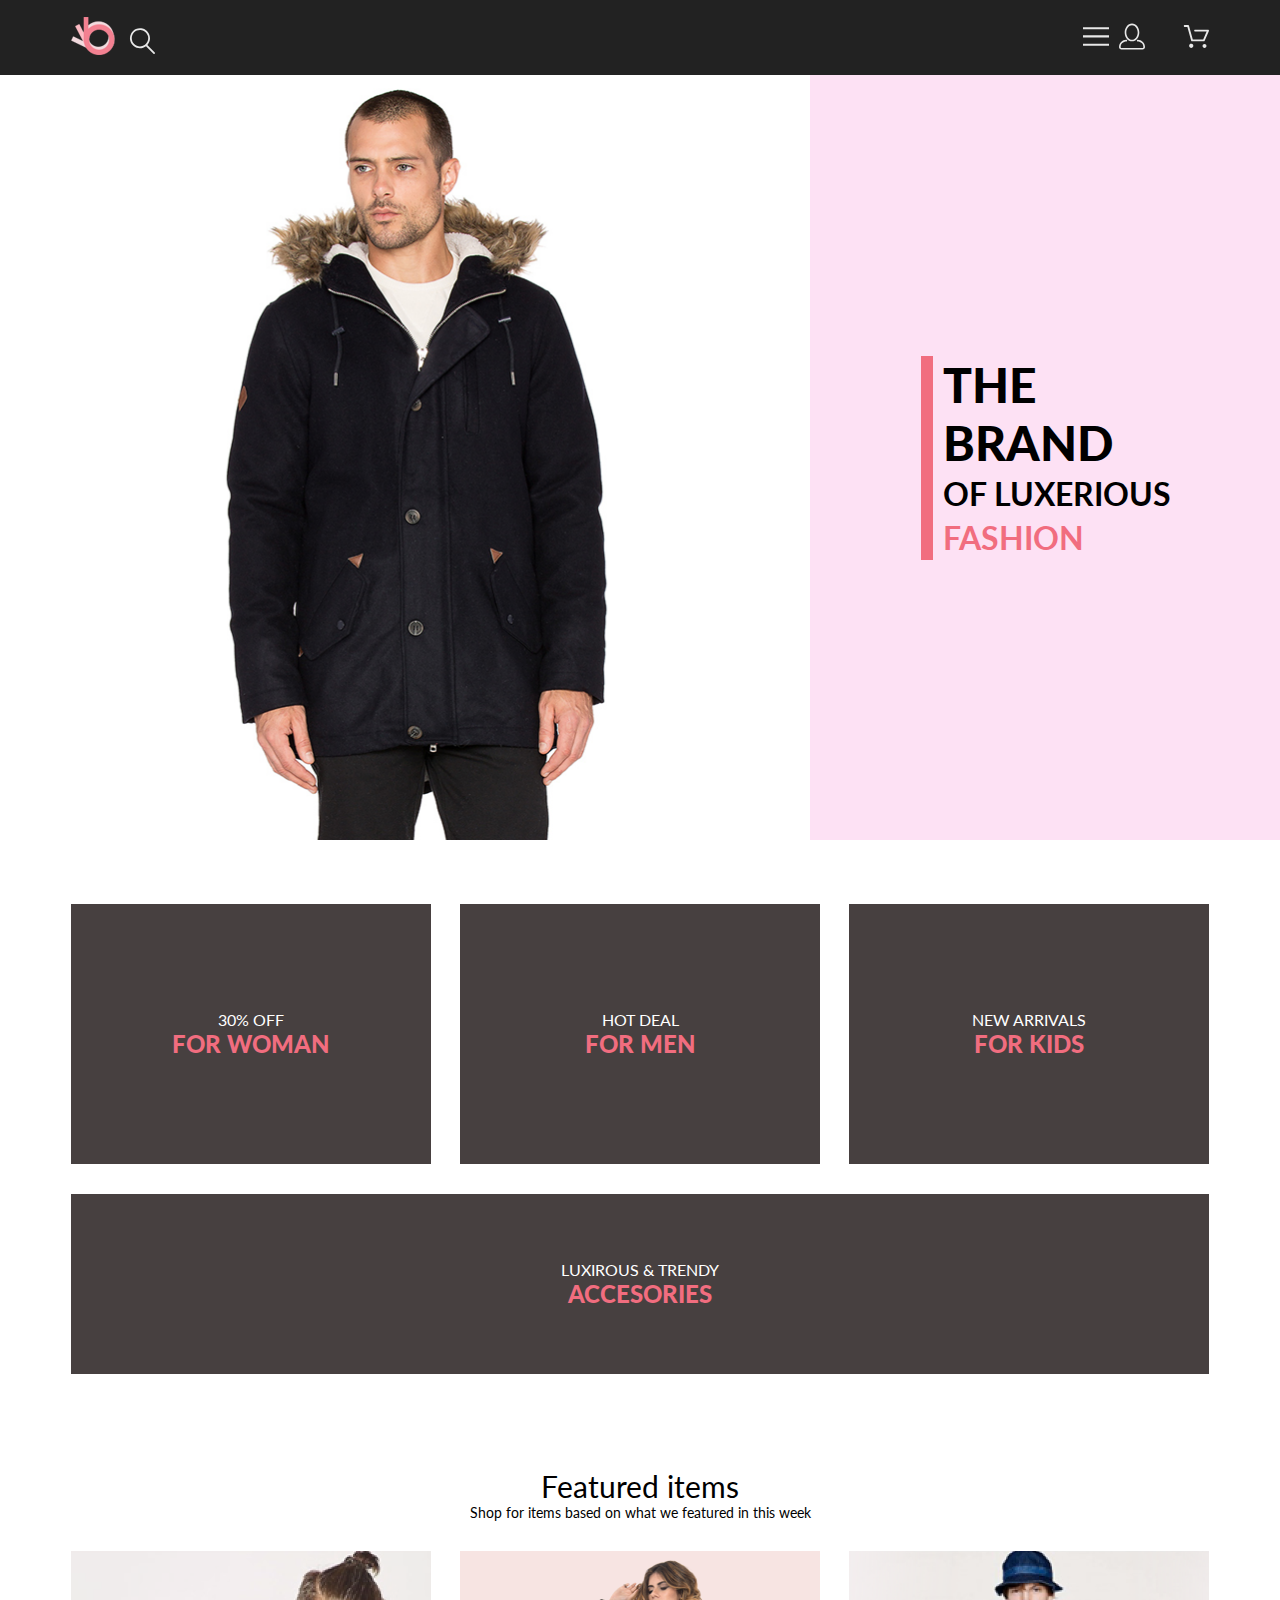
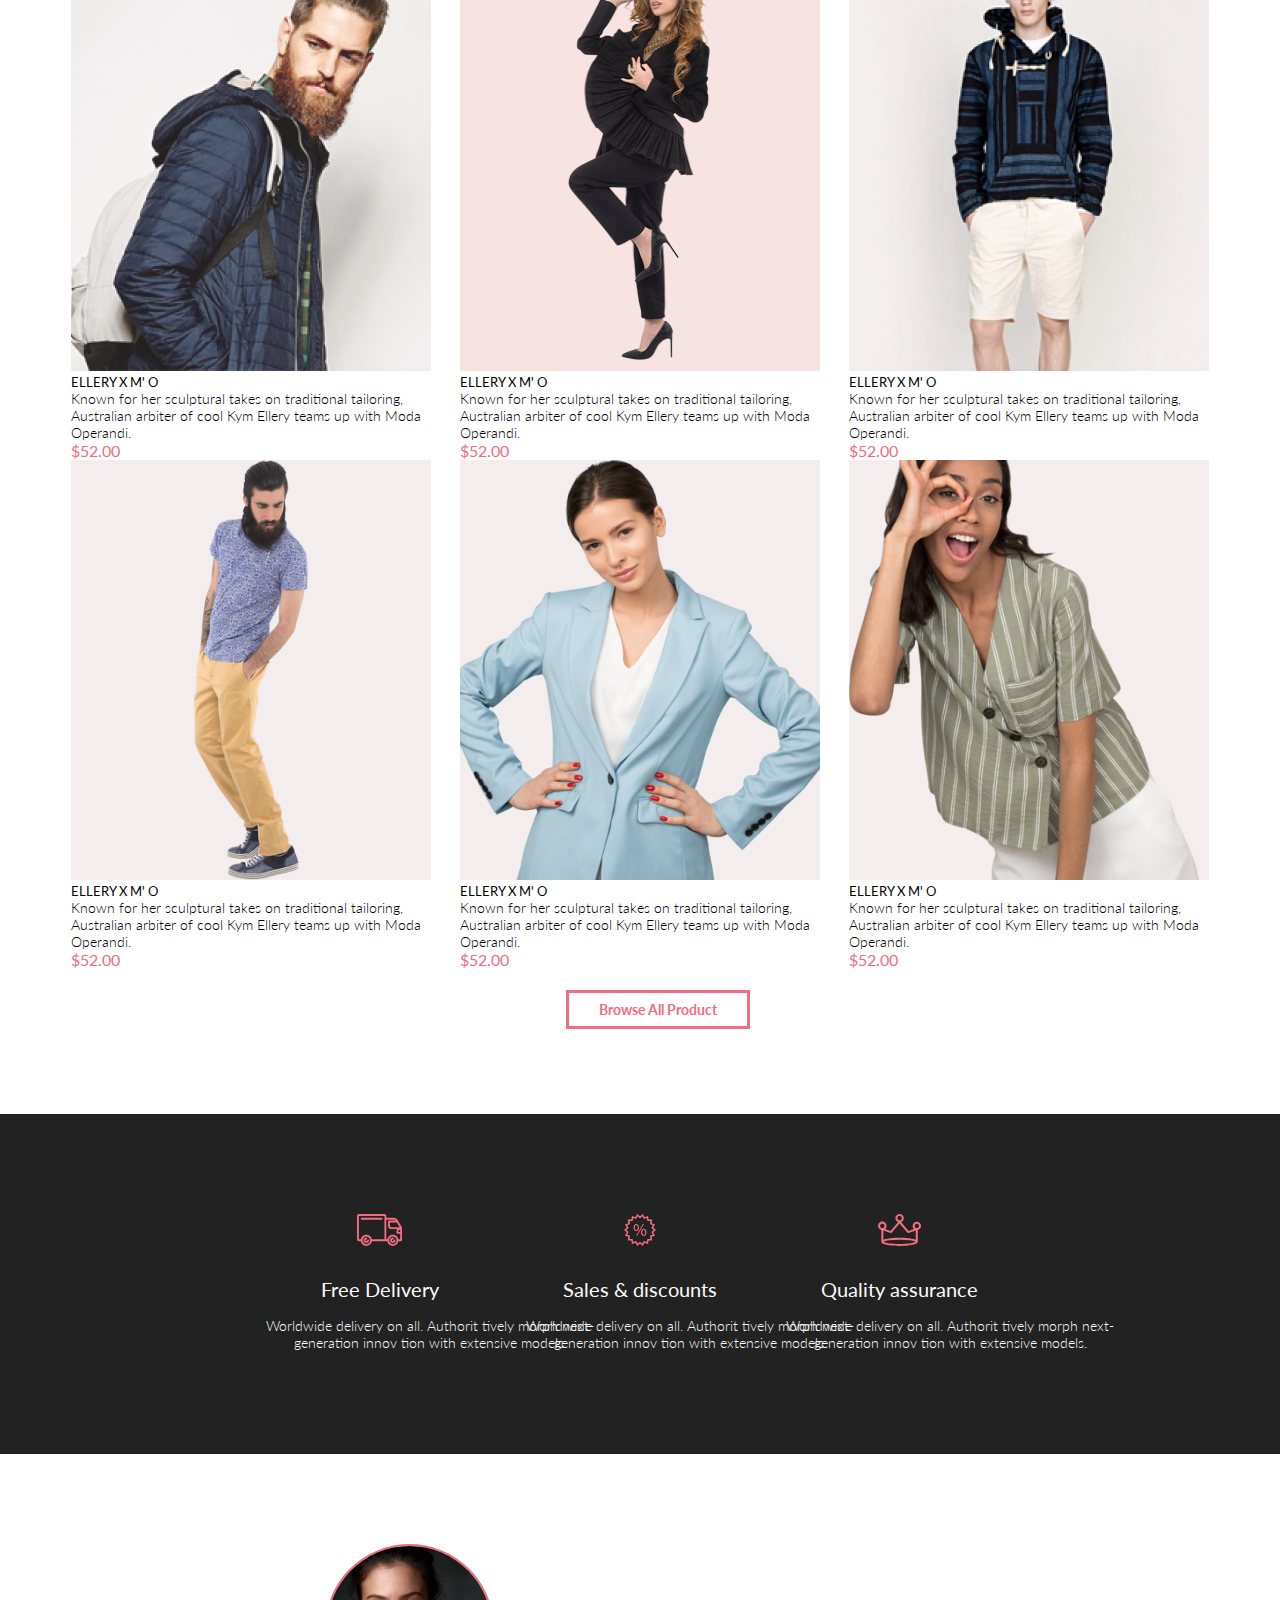
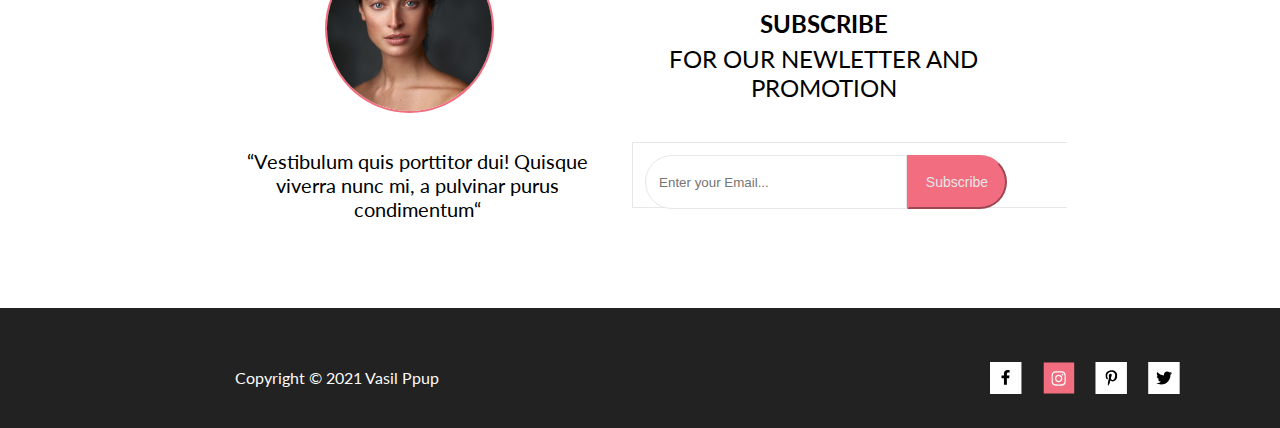
==== commit 04a8c3b5: "Merge pull request #5 from Andrey2980/Lesson-6" ====
--- a/index.html
+++ b/index.html
@@ -5,8 +5,8 @@
 <head>
 	<meta charset="utf-8">
 	<title> Личный сайт </title>
-	<link rel="stylesheet" type="text/css" href="style.css">
-  <link rel="stylesheet" type="text/css" href="reset.css">
+	<link rel="stylesheet" type="text/css" href="css/style.css">
+  <link rel="stylesheet" type="text/css" href="css/reset.css">
 	<meta name="viewport" content= "width=device-width, initial-scale=1">
 	<meta name="viewport" content="width=device-width, initial-scale=1.0">
 	<link rel="stylesheet" href="https://use.fontawesome.com/releases/v5.7.2/css/all.css" 
@@ -32,7 +32,7 @@
           <img src="./img/head/burger.svg" alt="burger" width="26" height="27">
         </button>
         
-        <a class="header__person-link" href="#"><img src="./img/head/person.svg" alt="figure" width="26" height="27"></a>
+        <a class="header__person-link" href="registration.html"><img src="./img/head/person.svg" alt="figure" width="26" height="27"></a>
         <a href="#"><img src="./img/head/korzina.svg" alt="korzina" width="26" height="27"></a>
       </div>
     </div>
@@ -46,9 +46,9 @@
            <li>
                <h2>man</h2>
                <ul>
+                   <li><a href="index.html">Main</a></li>
                    <li><a href="#">link</a></li>
-                   <li><a href="#">link</a></li>
-                   <li><a href="#">link</a></li>
+                   <li><a href="registration.html">Registration</a></li>
                    <li><a href="#">link</a></li>
                </ul>
            </li>
@@ -229,7 +229,7 @@
       </div>
 
       <div class="subscribe__inter">
-        <h2 class="subscribe__inter--item"><span>SUBSCRIBE</span><br> FOR OUR NEWLETTER AND PROMOTION</h2>
+        <h2 class="subscribe__inter--item"><span>Subscribe</span><br> For our newletter and promotion</h2>
         <form class="subscribe__inter--mail" action="#" method="post">
           <input class="subscribe__input" type="email" name="name" placeholder="   Enter your Email...">
           <button class="subscribe__btn" type="submit">Subscribe</button>
--- a/css/style.css
+++ b/css/style.css
@@ -0,0 +1,700 @@
+tml, body, div, span, applet, object, iframe,
+h1, h2, h3, h4, h5, h6, p, blockquote, pre,
+a, abbr, acronym, address, big, cite, code,
+del, dfn, em, img, ins, kbd, q, s, samp,
+small, strike, strong, sub, sup, tt, var,
+b, u, i, center,
+dl, dt, dd, ol, ul, li,
+fieldset, form, label, legend,
+table, caption, tbody, tfoot, thead, tr, th, td,
+article, aside, canvas, details, embed,
+figure, figcaption, footer, header, hgroup,
+menu, nav, output, ruby, section, summary,
+time, mark, audio, video {
+  margin: 0;
+  padding: 0;
+  border: 0;
+  font-size: 100%;
+  vertical-align: baseline;
+}
+
+/* HTML5 display-role reset for older browsers */
+article, aside, details, figcaption, figure,
+footer, header, hgroup, menu, nav, section {
+  display: block;
+}
+
+body {
+  line-height: 1;
+}
+
+ol, ul {
+  list-style: none;
+}
+
+blockquote, q {
+  quotes: none;
+}
+
+blockquote:before, blockquote:after,
+q:before, q:after {
+  content: '';
+  content: none;
+}
+
+table {
+  border-collapse: collapse;
+  border-spacing: 0;
+}
+
+body {
+  font-family: Lato;
+  font-size: 16px;
+  font-style: normal;
+  font-weight: 400;
+  line-height: 19px;
+}
+
+.container {
+  width: 1138px;
+  margin: 0 auto;
+}
+
+.visually-hidden {
+  position: absolute;
+  width: 1px;
+  height: 1px;
+  margin: -1px;
+  padding: 0;
+  overflow: hidden;
+  border: 0;
+  clip: rect(0 0 0 0);
+}
+
+.header {
+  background-color: #222222;
+}
+
+.header__wrapper {
+  display: -webkit-box;
+  display: -ms-flexbox;
+  display: flex;
+  -webkit-box-align: center;
+      -ms-flex-align: center;
+          align-items: center;
+  -webkit-box-pack: justify;
+      -ms-flex-pack: justify;
+          justify-content: space-between;
+  min-height: 75px;
+}
+
+.header__navigation {
+  display: none;
+}
+
+.header__button {
+  background-color: transparent;
+  border: none;
+  margin-left: 0 34px 0 0;
+}
+
+.header__logo {
+  margin: 0 10px 0 0;
+}
+
+.header__person-link {
+  margin: 0 34px 0 0;
+}
+
+.brand {
+  display: -webkit-box;
+  display: -ms-flexbox;
+  display: flex;
+}
+
+.brand__line {
+  border-left: 12px solid #F16D7F;
+  margin-left: 20px;
+  padding-left: 10px;
+}
+
+.brand__title {
+  font-size: 48px;
+  line-height: 58px;
+  font-weight: 900;
+  font-style: normal;
+  text-transform: uppercase;
+  position: relative;
+}
+
+.brand__subtitle--pink {
+  color: #F16D7F;
+}
+
+.brand__title-wrapper {
+  padding: 91px;
+  -webkit-box-flex: 1;
+      -ms-flex-positive: 1;
+          flex-grow: 1;
+  background-color: #fde1f4;
+  display: -webkit-box;
+  display: -ms-flexbox;
+  display: flex;
+  -webkit-box-align: center;
+      -ms-flex-align: center;
+          align-items: center;
+}
+
+.brand__subtitle {
+  display: block;
+  font-size: 32px;
+  font-style: normal;
+  font-weight: 700;
+  line-height: 44px;
+}
+
+.offers__list {
+  margin-top: 64px;
+  display: -webkit-box;
+  display: -ms-flexbox;
+  display: flex;
+  -ms-flex-wrap: wrap;
+      flex-wrap: wrap;
+  -webkit-box-pack: justify;
+      -ms-flex-pack: justify;
+          justify-content: space-between;
+}
+
+.offers__item {
+  color: white;
+  width: 360px;
+  min-height: 260px;
+  background-color: #474040;
+  margin: 0 0 30px;
+  display: -webkit-box;
+  display: -ms-flexbox;
+  display: flex;
+  -webkit-box-pack: center;
+      -ms-flex-pack: center;
+          justify-content: center;
+  -webkit-box-align: center;
+      -ms-flex-align: center;
+          align-items: center;
+}
+
+.offers__item--woman {
+  background-image: url(./img/offers/woman.jpg);
+}
+
+.offers__item--man {
+  background-image: url(./img/offers/man.png);
+}
+
+.offers__item--kids {
+  background-image: url(./img/offers/kids.png);
+}
+
+.offers__item--accesories {
+  background-image: url(./img/offers/accesories.png);
+  width: 100%;
+  margin: 0;
+  min-height: 180px;
+}
+
+.offers__item--text {
+  text-transform: uppercase;
+  font-size: 16px;
+  font-style: normal;
+  font-weight: 400;
+  line-height: 19px;
+  text-align: center;
+}
+
+.offers__item--text span {
+  color: #F16D7F;
+  text-transform: uppercase;
+  font-size: 24px;
+  font-style: normal;
+  font-weight: 900;
+  line-height: 29px;
+}
+
+.product__suptitle {
+  margin-top: 94px;
+  font-size: 30px;
+  font-style: normal;
+  font-weight: 400;
+  line-height: 36px;
+  text-align: center;
+}
+
+.product__title {
+  font-size: 14px;
+  font-style: normal;
+  font-weight: 400;
+  line-height: 17px;
+  text-align: center;
+}
+
+.product__list {
+  display: -webkit-box;
+  display: -ms-flexbox;
+  display: flex;
+  -ms-flex-wrap: wrap;
+      flex-wrap: wrap;
+  -webkit-box-pack: justify;
+      -ms-flex-pack: justify;
+          justify-content: space-between;
+  margin-top: 30px;
+}
+
+.product__brand {
+  text-transform: uppercase;
+  font-size: 13px;
+  font-style: normal;
+  font-weight: 400;
+  line-height: 16px;
+  text-align: left;
+}
+
+.product__description {
+  font-size: 14px;
+  font-style: normal;
+  font-weight: 300;
+  line-height: 17px;
+  text-align: left;
+  max-width: 360px;
+}
+
+.product__price {
+  font-size: 16px;
+  font-style: normal;
+  font-weight: 400;
+  line-height: 19px;
+  text-align: left;
+  color: #F16D7F;
+}
+
+.product__browse {
+  margin-top: 30px;
+}
+
+.product__browse--btn {
+  color: #F16D7F;
+  padding: 8px 30px;
+  border: 3px solid #F16D7F;
+  font-size: 14px;
+  font-weight: 700;
+  text-decoration: none;
+  margin-left: 495px;
+}
+
+.logistic {
+  margin-top: 95px;
+  background-color: #222222;
+  min-height: 340px;
+  padding-left: 250PX;
+  padding-right: 250PX;
+}
+
+.logistic__list {
+  display: -webkit-box;
+  display: -ms-flexbox;
+  display: flex;
+  -ms-flex-wrap: wrap;
+      flex-wrap: wrap;
+  -webkit-box-pack: justify;
+      -ms-flex-pack: justify;
+          justify-content: space-between;
+}
+
+.logistic__wrapper {
+  width: 33.333%;
+  margin-top: 100px;
+}
+
+.logistic__img {
+  width: 100%;
+}
+
+.logistic__header {
+  margin-top: 28px;
+  color: #FBFBFB;
+  font-size: 20px;
+  font-style: normal;
+  font-weight: 400;
+  line-height: 24px;
+  text-align: center;
+}
+
+.logistic__description {
+  margin-top: 16px;
+  color: #FBFBFB;
+  font-size: 14px;
+  font-style: normal;
+  font-weight: 300;
+  line-height: 17px;
+  width: 360px;
+  text-align: center;
+}
+
+.subscribe {
+  background: url(./img/subs/sea.png) center no-repeat;
+  background-size: cover;
+  min-height: 448px;
+  background-color: transparent;
+}
+
+.subscribe__wrapper {
+  display: -webkit-box;
+  display: -ms-flexbox;
+  display: flex;
+  -webkit-box-pack: justify;
+      -ms-flex-pack: justify;
+          justify-content: space-between;
+}
+
+.subscribe__img {
+  margin-top: 90px;
+  margin-left: 325px;
+  border: 2px solid #F16D7F;
+  border-radius: 50%;
+  position: absolute;
+}
+
+.subscribe__item {
+  margin-top: 295px;
+  margin-left: 237px;
+  font-size: 20px;
+  font-style: normal;
+  font-weight: 400;
+  line-height: 24px;
+  text-align: center;
+  width: 360px;
+}
+
+.subscribe__inter {
+  display: -webkit-box;
+  display: -ms-flexbox;
+  display: flex;
+  -webkit-box-orient: vertical;
+  -webkit-box-direction: normal;
+      -ms-flex-direction: column;
+          flex-direction: column;
+  -webkit-box-pack: justify;
+      -ms-flex-pack: justify;
+          justify-content: space-between;
+}
+
+.subscribe__inter--item {
+  margin-top: 150px;
+  margin-right: 230px;
+  font-size: 24px;
+  font-style: normal;
+  font-weight: 400;
+  line-height: 29px;
+  max-width: 490px;
+  text-align: center;
+  text-transform: uppercase;
+}
+
+.subscribe__inter--item span {
+  font-size: 24px;
+  font-style: normal;
+  font-weight: 700;
+  line-height: 40px;
+  text-align: center;
+  text-transform: uppercase;
+}
+
+.subscribe__inter--mail {
+  margin-left: 35px;
+  margin-top: 40px;
+  margin-bottom: 100px;
+  width: 60%;
+  height: 40px;
+  padding: 12px;
+  border: 1px solid #e7e7e7;
+  border-right: 0;
+}
+
+.subscribe__input {
+  width: 256px;
+  height: 50px;
+  border-radius: 50px 0 0 50px;
+  border: 1px solid #e7e7e7;
+}
+
+.subscribe__btn {
+  margin-left: -4px;
+  width: 100px;
+  height: 54px;
+  background-color: #F16D7F;
+  border-color: #F16D7F;
+  border-radius: 0 50px 50px 0;
+  cursor: pointer;
+  color: #e7e7e7;
+  font-size: 14px;
+  font-style: normal;
+  font-weight: 400;
+  line-height: 17px;
+  text-align: center;
+}
+
+.subscribe__btn:hover {
+  background-color: #fde1f4;
+  border-color: #fde1f4;
+}
+
+.footer__header {
+  background-color: #222222;
+  min-height: 80px;
+  padding-top: 40px;
+}
+
+.copyright {
+  color: #FBFBFB;
+  font-size: 16px;
+  font-style: normal;
+  font-weight: 400;
+  line-height: 19px;
+  margin-left: 235px;
+  margin-top: 20px;
+}
+
+.footer__wrapper {
+  margin-top: 10px;
+}
+
+.footer__social {
+  display: -webkit-box;
+  display: -ms-flexbox;
+  display: flex;
+  -ms-flex-wrap: wrap;
+      flex-wrap: wrap;
+  -webkit-box-pack: justify;
+      -ms-flex-pack: justify;
+          justify-content: space-between;
+  width: 200px;
+  margin-left: 980px;
+  margin-top: -35px;
+}
+
+.footer__img {
+  margin-left: 10px;
+}
+
+.registration__header {
+  width: 100%;
+  min-height: 148px;
+  background-color: #fde1f4;
+}
+
+.registration__title {
+  position: absolute;
+  margin: 60px 0 0 230px;
+  text-transform: uppercase;
+  color: #F16D7F;
+}
+
+.registration__wrapper {
+  display: -webkit-box;
+  display: -ms-flexbox;
+  display: flex;
+  -ms-flex-wrap: wrap;
+      flex-wrap: wrap;
+  -webkit-box-pack: justify;
+      -ms-flex-pack: justify;
+          justify-content: space-between;
+  -webkit-box-flex: 1;
+      -ms-flex-positive: 1;
+          flex-grow: 1;
+}
+
+.registration__list {
+  margin: 0 auto;
+}
+
+.registration__list--title {
+  font-size: 16px;
+  font-style: normal;
+  font-weight: 300;
+  line-height: 19px;
+  text-align: left;
+  margin-top: 65px;
+}
+
+.registration__inter--fn,
+.registration__inter--ln {
+  margin-top: 21px;
+}
+
+.registration__inter--male,
+.registration__inter--female {
+  margin-top: 40px;
+}
+
+.registration__inter--wrapper {
+  display: -webkit-box;
+  display: -ms-flexbox;
+  display: flex;
+}
+
+.registration__input {
+  margin-top: 21px;
+  width: 460px;
+  height: 50px;
+}
+
+.password__content {
+  font-size: 13px;
+  font-style: normal;
+  font-weight: 300;
+  line-height: 16px;
+  text-align: left;
+  margin-top: 21px;
+  width: 460px;
+}
+
+.registration__btn {
+  width: 130px;
+  height: 54px;
+  background-color: #F16D7F;
+  border-color: #F16D7F;
+  cursor: pointer;
+  color: #e7e7e7;
+  font-size: 14px;
+  font-style: normal;
+  font-weight: 400;
+  line-height: 17px;
+  margin-top: 39px;
+  margin-bottom: 95px;
+  text-align: center;
+  text-transform: uppercase;
+}
+
+.registration__loyalty--notif {
+  display: -webkit-box;
+  display: -ms-flexbox;
+  display: flex;
+  -webkit-box-orient: vertical;
+  -webkit-box-direction: normal;
+      -ms-flex-direction: column;
+          flex-direction: column;
+  -webkit-box-pack: justify;
+      -ms-flex-pack: justify;
+          justify-content: space-between;
+  width: 60%;
+}
+
+.registration__loyalty--header {
+  font-size: 24px;
+  font-style: normal;
+  font-weight: 300;
+  line-height: 29px;
+  text-align: left;
+  text-transform: uppercase;
+  margin-top: 65px;
+}
+
+.registration__loyalty--description {
+  font-size: 24px;
+  font-style: normal;
+  font-weight: 300;
+  line-height: 29px;
+  text-align: left;
+  width: 625px;
+  height: 58px;
+  margin-top: 22px;
+}
+
+.discounts,
+.shipping,
+.purchase,
+.access,
+.exclusive {
+  margin-top: 15px;
+  font-size: 24px;
+  font-style: normal;
+  font-weight: 300;
+  line-height: 29px;
+  text-align: left;
+}
+
+.exclusive {
+  margin-bottom: 225px;
+}
+
+input[type="checkbox"]:checked + label,
+input[type="checkbox"]:not(:checked) + label {
+  display: inline-block;
+  position: relative;
+  padding-left: 28px;
+  line-height: 20px;
+  cursor: pointer;
+}
+
+input[type="checkbox"]:checked,
+input[type="checkbox"]:not(:checked) {
+  position: absolute;
+  display: none;
+}
+
+input[type="checkbox"]:checked + label:before,
+input[type="checkbox"]:not(:checked) + label:before {
+  content: "";
+  position: absolute;
+  left: 0px;
+  top: 0px;
+  width: 18px;
+  height: 18px;
+  border: 1px solid #FBFBFB;
+  background-color: #FFFFFFFF;
+}
+
+input[type="checkbox"]:checked + label:before,
+input[type="checkbox"]:not(:checked) + label:before {
+  content: "";
+  position: absolute;
+  left: 0px;
+  top: 0px;
+  width: 18px;
+  height: 18px;
+  border: 1px solid #FBFBFB;
+  background-color: #FFFFFFFF;
+}
+
+input[type="checkbox"]:checked + label:before,
+input[type="checkbox"]:not(:checked) + label:before {
+  border-radius: 2px;
+}
+
+input[type="checkbox"]:checked + label:after,
+input[type="checkbox"]:not(:checked) + label:after {
+  content: "";
+  position: absolute;
+  -webkit-transition: all 0.2s ease;
+  transition: all 0.2s ease;
+}
+
+input[type="checkbox"]:checked + label:after,
+input[type="checkbox"]:not(:checked) + label:after {
+  left: 3px;
+  top: 4px;
+  width: 10px;
+  height: 5px;
+  border-radius: 1px;
+  border-left: 4px solid #222222;
+  border-bottom: 4px solid #222222;
+  -webkit-transform: rotate(-45deg);
+  transform: rotate(-45deg);
+}
+
+input[type="checkbox"]:not(:checked) + label:after {
+  opacity: 1;
+}
+
+input[type="checkbox"]:checked + label:after {
+  opacity: 0;
+}
+/*# sourceMappingURL=style.css.map */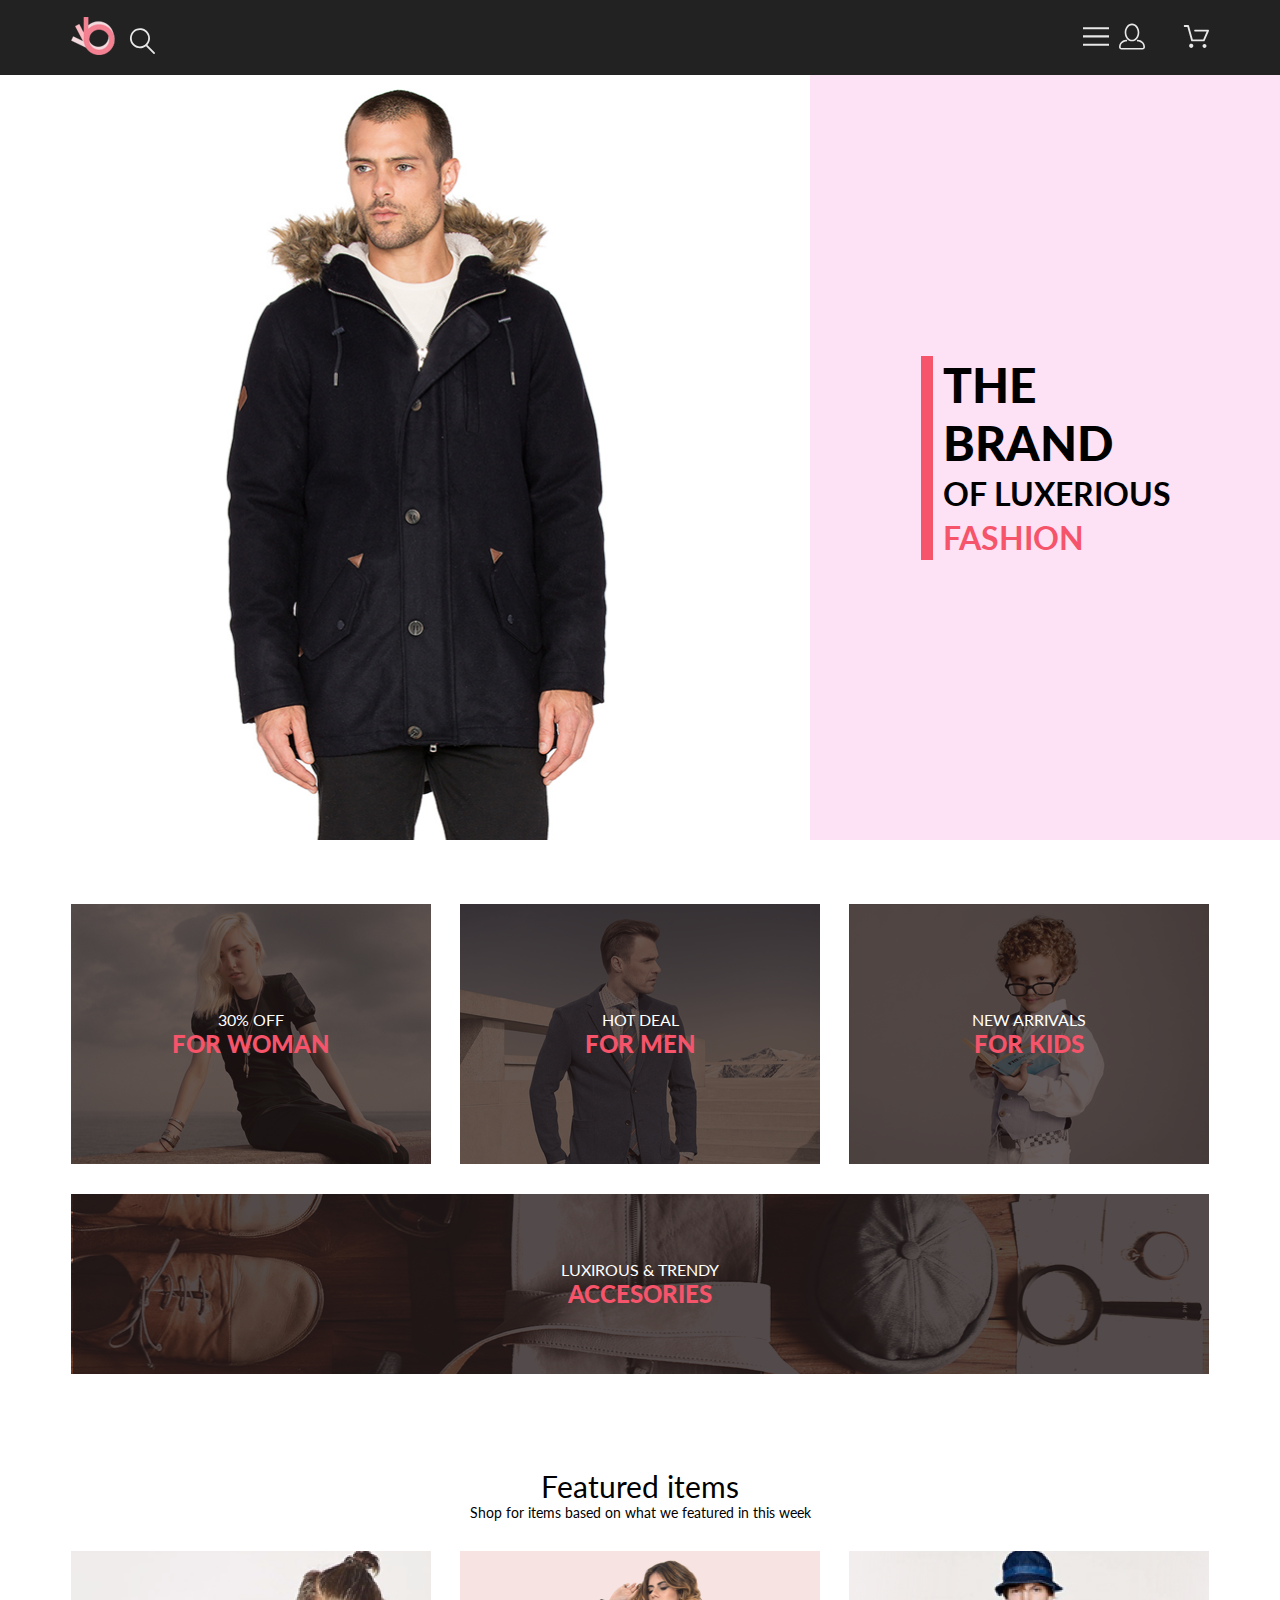
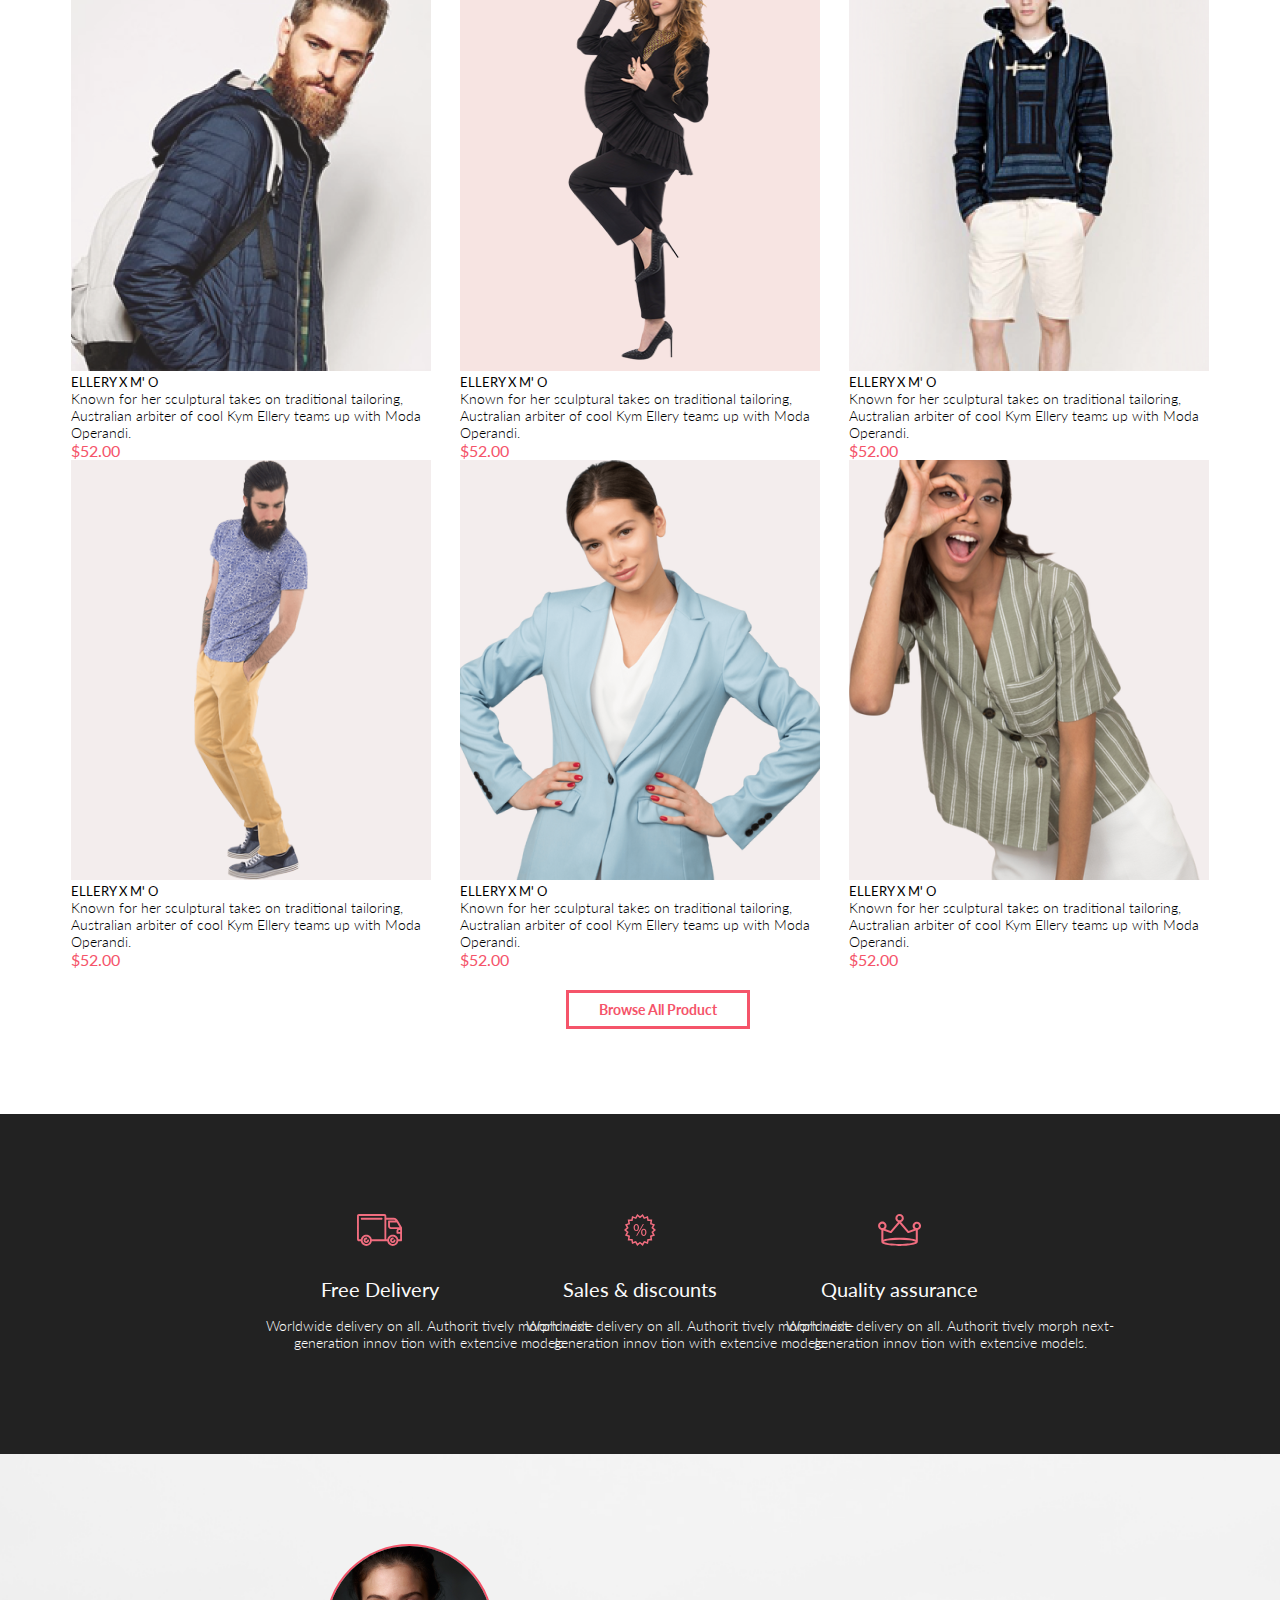
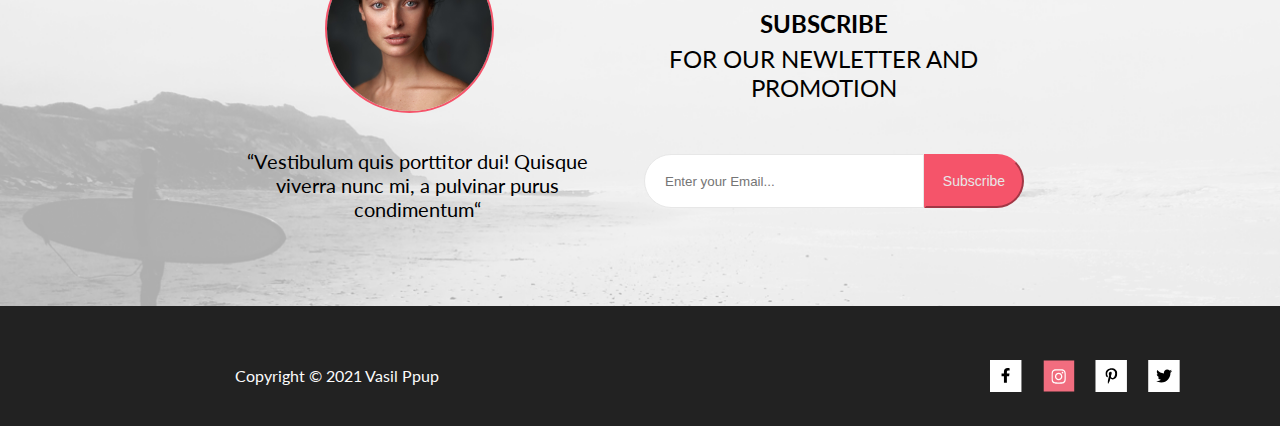
==== commit 24fa64d0: "Merge pull request #7 from Andrey2980/lesson-7" ====
--- a/index.html
+++ b/index.html
@@ -15,7 +15,7 @@
   <link rel="preconnect" href="https://fonts.gstatic.com">
   <link href="https://fonts.googleapis.com/css2?family=Lato:ital,wght@0,300;0,
   400;0,700;0,900;1,900&display=swap" rel="stylesheet">
-    
+</head>   
 
 <body>
 
@@ -24,16 +24,16 @@
   <div class="container">
     <div class="header__wrapper">
       <div class="header__controls">
-        <img class="header__logo" src="./img/head/logo.svg" alt="logo" width="44" height="38">
-        <img src="./img/head/loupe.svg" alt="loupe" width="26" height="27">
+        <img class="header__logo" src="../img/head/logo.svg" alt="logo" width="44" height="38">
+        <img src="../img/head/loupe.svg" alt="loupe" width="26" height="27">
       </div>
       <div class="header__controls">
-        <button class="header__button">
-          <img src="./img/head/burger.svg" alt="burger" width="26" height="27">
+        <button class="header__button" type="button">
+          <img src="../img/head/burger.svg" alt="burger" width="26" height="27">
         </button>
         
-        <a class="header__person-link" href="registration.html"><img src="./img/head/person.svg" alt="figure" width="26" height="27"></a>
-        <a href="#"><img src="./img/head/korzina.svg" alt="korzina" width="26" height="27"></a>
+        <a class="header__person-link" href="registration.html"><img src="../img/head/person.svg" alt="figure" width="26" height="27"></a>
+        <a href="#"><img src="../img/head/korzina.svg" alt="korzina" width="26" height="27"></a>
       </div>
     </div>
   </div>
@@ -79,6 +79,8 @@
     </div>
 </section>
 
+                                        <!--offers-->
+
 <section class="offers container">
     <h2 class="visually-hidden">Offers</h2>
 
@@ -86,7 +88,7 @@
         
           <li class="offers__item offers__item--woman">
             
-              <h3 class="offers__item--text">30% off<br><span>for woman</span></h3>
+              <h3 class="offers__item--text">30% off<span>for woman</span></h3>
               
             
           </li>
@@ -94,21 +96,21 @@
 
         <li class="offers__item offers__item--man">
          
-            <h3 class="offers__item--text">hot deal<br><span>for men</span></h3>
+            <h3 class="offers__item--text">hot deal<span>for men</span></h3>
            
          
         </li>
 
         <li class="offers__item offers__item--kids">
          
-            <h3 class="offers__item--text">new arrivals<br><span>for kids</span></h3>
+            <h3 class="offers__item--text">new arrivals<span>for kids</span></h3>
             
          
         </li>
 
         <li class="offers__item offers__item--accesories">
           
-            <h3 class="offers__item--text">luxirous & trendy<br><span>accesories</span></h3>
+            <h3 class="offers__item--text">luxirous & trendy<span>accesories</span></h3>
             
          
         </li>
@@ -177,7 +179,7 @@
           </li>
        
           <li class="product__browse">
-            <a class="product__browse--btn" href="#">Browse All Product</a>
+            <a class="product__browse--btn" href="#" type="button">Browse All Product</a>
           </li>
 
       </ul>
@@ -229,9 +231,9 @@
       </div>
 
       <div class="subscribe__inter">
-        <h2 class="subscribe__inter--item"><span>Subscribe</span><br> For our newletter and promotion</h2>
+        <h2 class="subscribe__inter--item"><span>Subscribe</span>For our newletter and promotion</h2>
         <form class="subscribe__inter--mail" action="#" method="post">
-          <input class="subscribe__input" type="email" name="name" placeholder="   Enter your Email...">
+          <input class="subscribe__input" type="email" name="name" placeholder="Enter your Email...">
           <button class="subscribe__btn" type="submit">Subscribe</button>
         </form>
       </div>
--- a/css/style.css
+++ b/css/style.css
@@ -113,7 +113,7 @@
 }
 
 .brand__line {
-  border-left: 12px solid #F16D7F;
+  border-left: 12px solid #f5546a;
   margin-left: 20px;
   padding-left: 10px;
 }
@@ -128,7 +128,7 @@
 }
 
 .brand__subtitle--pink {
-  color: #F16D7F;
+  color: #f5546a;
 }
 
 .brand__title-wrapper {
@@ -166,7 +166,7 @@
 }
 
 .offers__item {
-  color: white;
+  color: #FFFFFFFF;
   width: 360px;
   min-height: 260px;
   background-color: #474040;
@@ -183,19 +183,19 @@
 }
 
 .offers__item--woman {
-  background-image: url(./img/offers/woman.jpg);
+  background-image: url(../img/offers/woman.jpg);
 }
 
 .offers__item--man {
-  background-image: url(./img/offers/man.png);
+  background-image: url(../img/offers/man.png);
 }
 
 .offers__item--kids {
-  background-image: url(./img/offers/kids.png);
+  background-image: url(../img/offers/kids.png);
 }
 
 .offers__item--accesories {
-  background-image: url(./img/offers/accesories.png);
+  background-image: url(../img/offers/accesories.png);
   width: 100%;
   margin: 0;
   min-height: 180px;
@@ -211,12 +211,13 @@
 }
 
 .offers__item--text span {
-  color: #F16D7F;
+  color: #f5546a;
   text-transform: uppercase;
   font-size: 24px;
   font-style: normal;
   font-weight: 900;
   line-height: 29px;
+  display: block;
 }
 
 .product__suptitle {
@@ -272,7 +273,7 @@
   font-weight: 400;
   line-height: 19px;
   text-align: left;
-  color: #F16D7F;
+  color: #f5546a;
 }
 
 .product__browse {
@@ -280,9 +281,9 @@
 }
 
 .product__browse--btn {
-  color: #F16D7F;
+  color: #f5546a;
   padding: 8px 30px;
-  border: 3px solid #F16D7F;
+  border: 3px solid #f5546a;
   font-size: 14px;
   font-weight: 700;
   text-decoration: none;
@@ -339,7 +340,7 @@
 }
 
 .subscribe {
-  background: url(./img/subs/sea.png) center no-repeat;
+  background: url(../img/subs/sea.png) center no-repeat;
   background-size: cover;
   min-height: 448px;
   background-color: transparent;
@@ -357,7 +358,7 @@
 .subscribe__img {
   margin-top: 90px;
   margin-left: 325px;
-  border: 2px solid #F16D7F;
+  border: 2px solid #f5546a;
   border-radius: 50%;
   position: absolute;
 }
@@ -405,6 +406,7 @@
   line-height: 40px;
   text-align: center;
   text-transform: uppercase;
+  display: block;
 }
 
 .subscribe__inter--mail {
@@ -414,7 +416,6 @@
   width: 60%;
   height: 40px;
   padding: 12px;
-  border: 1px solid #e7e7e7;
   border-right: 0;
 }
 
@@ -429,8 +430,8 @@
   margin-left: -4px;
   width: 100px;
   height: 54px;
-  background-color: #F16D7F;
-  border-color: #F16D7F;
+  background-color: #f5546a;
+  border-color: #f5546a;
   border-radius: 0 50px 50px 0;
   cursor: pointer;
   color: #e7e7e7;
@@ -442,8 +443,11 @@
 }
 
 .subscribe__btn:hover {
-  background-color: #fde1f4;
-  border-color: #fde1f4;
+  background-color: #35c9f8;
+  border-color: #35c9f8;
+  color: #f70d0d;
+  -webkit-transition: background-color 1s ease;
+  transition: background-color 1s ease;
 }
 
 .footer__header {
@@ -488,13 +492,14 @@
   width: 100%;
   min-height: 148px;
   background-color: #fde1f4;
+  margin-bottom: 65px;
 }
 
 .registration__title {
   position: absolute;
   margin: 60px 0 0 230px;
   text-transform: uppercase;
-  color: #F16D7F;
+  color: #f5546a;
 }
 
 .registration__wrapper {
@@ -515,7 +520,16 @@
   margin: 0 auto;
 }
 
-.registration__list--title {
+.registration__list--yn {
+  font-size: 16px;
+  font-style: normal;
+  font-weight: 300;
+  line-height: 19px;
+  text-align: left;
+  margin-top: 65px;
+}
+
+.registration__list--ld {
   font-size: 16px;
   font-style: normal;
   font-weight: 300;
@@ -546,6 +560,10 @@
   height: 50px;
 }
 
+input[placeholder] {
+  padding-left: 20px;
+}
+
 .password__content {
   font-size: 13px;
   font-style: normal;
@@ -559,8 +577,8 @@
 .registration__btn {
   width: 130px;
   height: 54px;
-  background-color: #F16D7F;
-  border-color: #F16D7F;
+  background-color: #f5546a;
+  border-color: #f5546a;
   cursor: pointer;
   color: #e7e7e7;
   font-size: 14px;
@@ -571,6 +589,25 @@
   margin-bottom: 95px;
   text-align: center;
   text-transform: uppercase;
+}
+
+.registration__btn:hover {
+  width: 130px;
+  height: 54px;
+  background-color: #35c9f8;
+  border-color: #35c9f8;
+  cursor: pointer;
+  color: #f70d0d;
+  font-size: 14px;
+  font-style: normal;
+  font-weight: 400;
+  line-height: 17px;
+  margin-top: 39px;
+  margin-bottom: 95px;
+  text-align: center;
+  text-transform: uppercase;
+  -webkit-transition: background-color 1s ease;
+  transition: background-color 1s ease;
 }
 
 .registration__loyalty--notif {
@@ -697,4 +734,213 @@
 input[type="checkbox"]:checked + label:after {
   opacity: 0;
 }
+
+.cart__header {
+  width: 100%;
+  min-height: 148px;
+  background-color: #fde1f4;
+}
+
+.cart__title {
+  position: absolute;
+  margin: 60px 0 0 230px;
+  text-transform: uppercase;
+  color: #f5546a;
+}
+
+.cart__wrapper {
+  display: -webkit-box;
+}
+
+.cart__characteristics--wrapper {
+  width: 885px;
+  display: -webkit-box;
+  display: -ms-flexbox;
+  display: flex;
+  -ms-flex-wrap: wrap;
+      flex-wrap: wrap;
+  -webkit-box-orient: vertical;
+  -webkit-box-direction: normal;
+      -ms-flex-direction: column;
+          flex-direction: column;
+}
+
+.cart__characteristics--first,
+.cart__characteristics--second {
+  -webkit-box-shadow: 0.4em 0.4em 5px rgba(122, 122, 122, 0.5);
+          box-shadow: 0.4em 0.4em 5px rgba(122, 122, 122, 0.5);
+  width: 655px;
+  height: 310px;
+  display: -webkit-box;
+  display: -ms-flexbox;
+  display: flex;
+  -ms-flex-wrap: wrap;
+      flex-wrap: wrap;
+  -webkit-box-pack: justify;
+      -ms-flex-pack: justify;
+          justify-content: space-between;
+  -webkit-box-flex: 1;
+      -ms-flex-positive: 1;
+          flex-grow: 1;
+  margin-top: 40px;
+  margin-left: 230px;
+}
+
+.cart__characteristics--second {
+  margin-bottom: 40px;
+}
+
+.cart__img {
+  width: 265px;
+  height: 310px;
+}
+
+.cart__description--first,
+.cart__description--second {
+  text-align: left;
+  -webkit-box-flex: 1;
+      -ms-flex-positive: 1;
+          flex-grow: 1;
+}
+
+.cart__brand {
+  font-size: 24px;
+  line-height: 29px;
+  font-weight: 400;
+  text-transform: uppercase;
+  width: 193px;
+  height: 60px;
+  margin-top: 20px;
+  margin-left: 30px;
+}
+
+.cart__price {
+  margin-top: 42px;
+  margin-left: 30px;
+}
+
+.cart__coloring {
+  margin-top: 6px;
+  margin-left: 30px;
+}
+
+.cart__size {
+  margin-top: 6px;
+  margin-left: 30px;
+}
+
+.cart__quantity {
+  margin-top: 6px;
+  margin-left: 30px;
+}
+
+.cart__btn--clear,
+.cart__btn--continue {
+  background-color: #fff;
+  width: 224px;
+  height: 49px;
+  font-size: 14px;
+  font-style: normal;
+  font-weight: 300;
+  line-height: 17px;
+  text-transform: uppercase;
+}
+
+.cart__btn--w {
+  display: -webkit-box;
+  display: -ms-flexbox;
+  display: flex;
+  height: 49px;
+  padding-bottom: 128px;
+}
+
+.cart__btn--clear {
+  margin-left: 230px;
+}
+
+.cart__btn--continue {
+  margin-left: 205px;
+}
+
+.cart__form--wrapper {
+  width: 400px;
+  display: -webkit-box;
+  display: -ms-flexbox;
+  display: flex;
+}
+
+.cart__form {
+  width: 360px;
+  margin-left: 128px;
+  margin-top: 113px;
+}
+
+.cart__header--form {
+  font-size: 16px;
+  font-style: normal;
+  font-weight: 300;
+  line-height: 19px;
+  text-transform: uppercase;
+}
+
+.cart__input--country,
+.cart__input--town,
+.cart__input--postcode {
+  margin-top: 25px;
+  width: 360px;
+  height: 45px;
+}
+
+.cart__btn {
+  margin-top: 25px;
+  width: 100px;
+  height: 35px;
+  background-color: #fff;
+  font-size: 11px;
+  font-style: normal;
+  font-weight: 300;
+  line-height: 13px;
+}
+
+.cart__checkout--wrapper {
+  width: 360px;
+  height: 215px;
+  background-color: #F5F3F3;
+  margin-top: 49px;
+  margin-left: 8px;
+  padding-top: 40px;
+}
+
+.cart__sub--total {
+  text-transform: uppercase;
+  font-size: 11px;
+  font-style: normal;
+  font-weight: 400;
+  line-height: 13px;
+  margin-left: 195px;
+  margin-top: 40px;
+}
+
+.cart__grand--total {
+  text-transform: uppercase;
+  font-size: 16px;
+  font-style: normal;
+  font-weight: 700;
+  line-height: 19px;
+  margin-left: 129px;
+  margin-top: 12px;
+}
+
+.cart__checkout--btn {
+  width: 275px;
+  height: 50px;
+  background-color: #F16D7F;
+  color: #fff;
+  font-size: 16px;
+  font-style: normal;
+  font-weight: 300;
+  line-height: 19px;
+  margin-top: 35px;
+  margin-left: 45px;
+}
 /*# sourceMappingURL=style.css.map */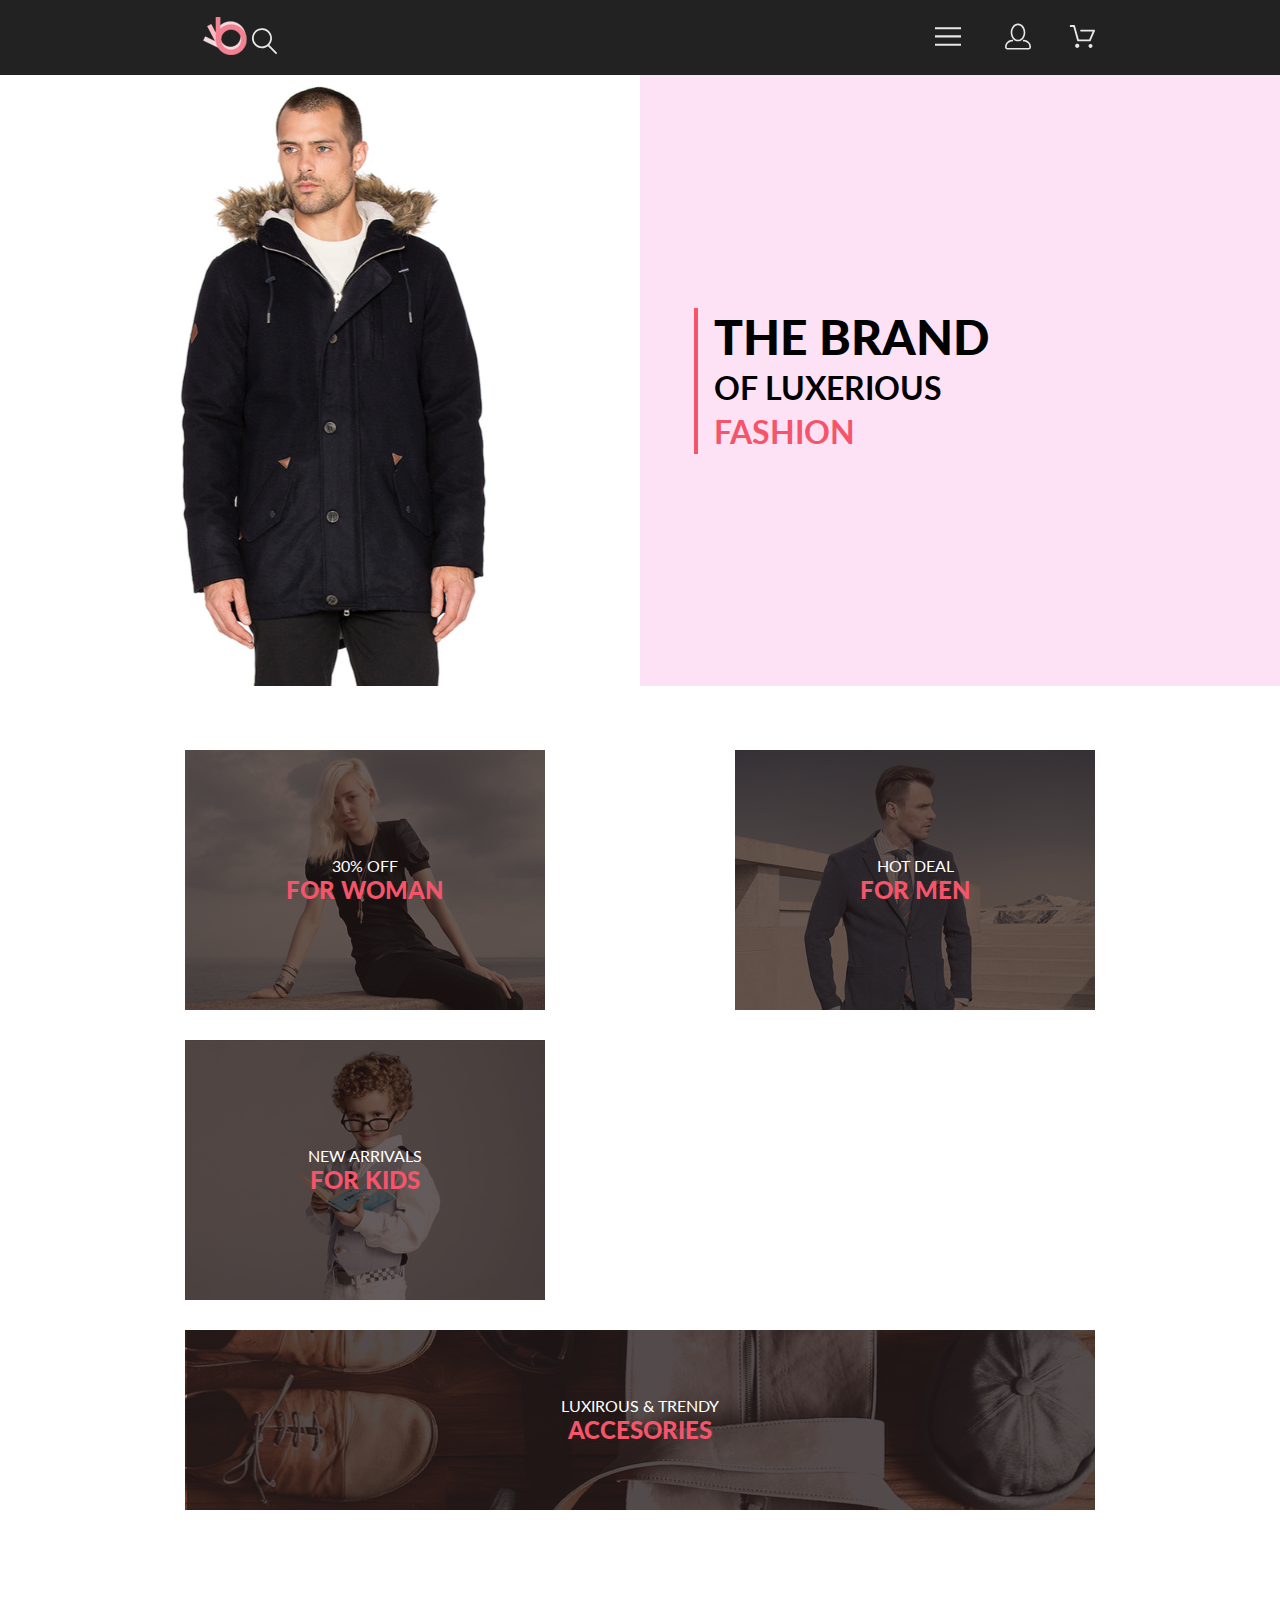
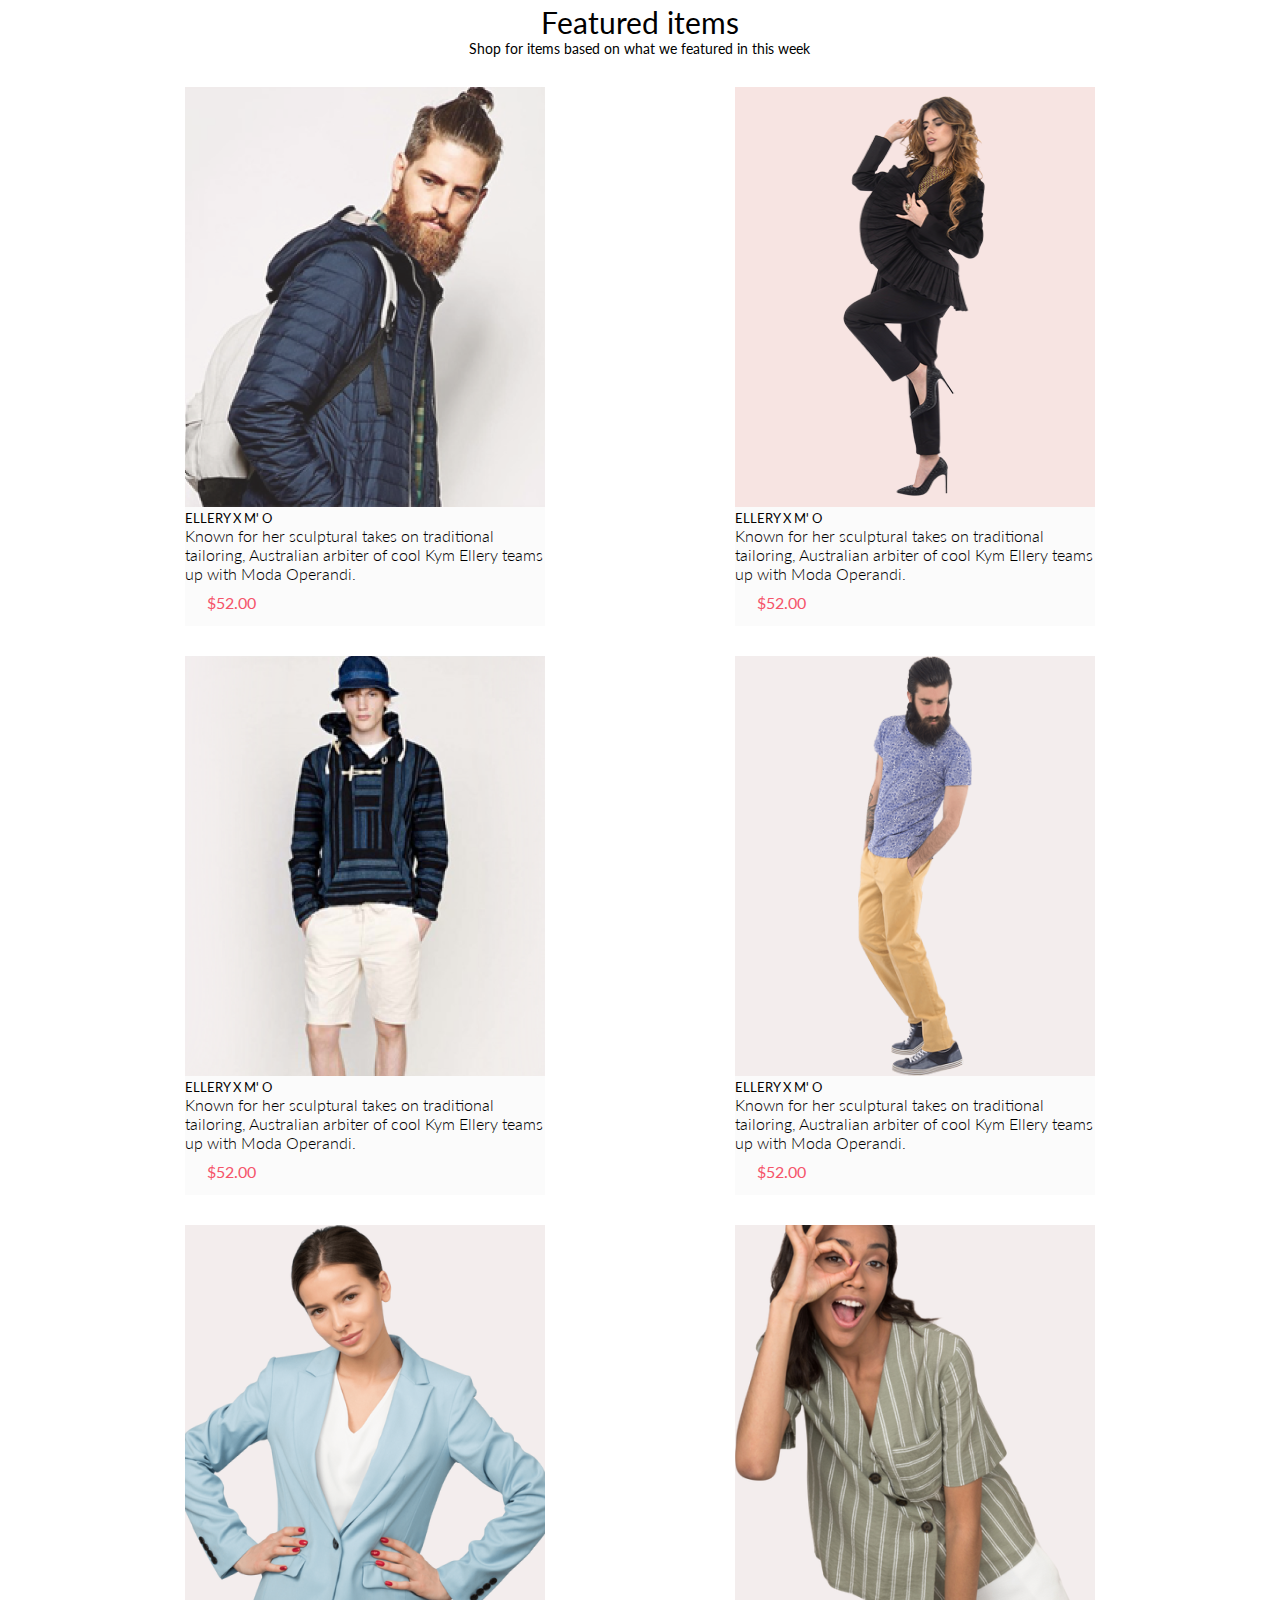
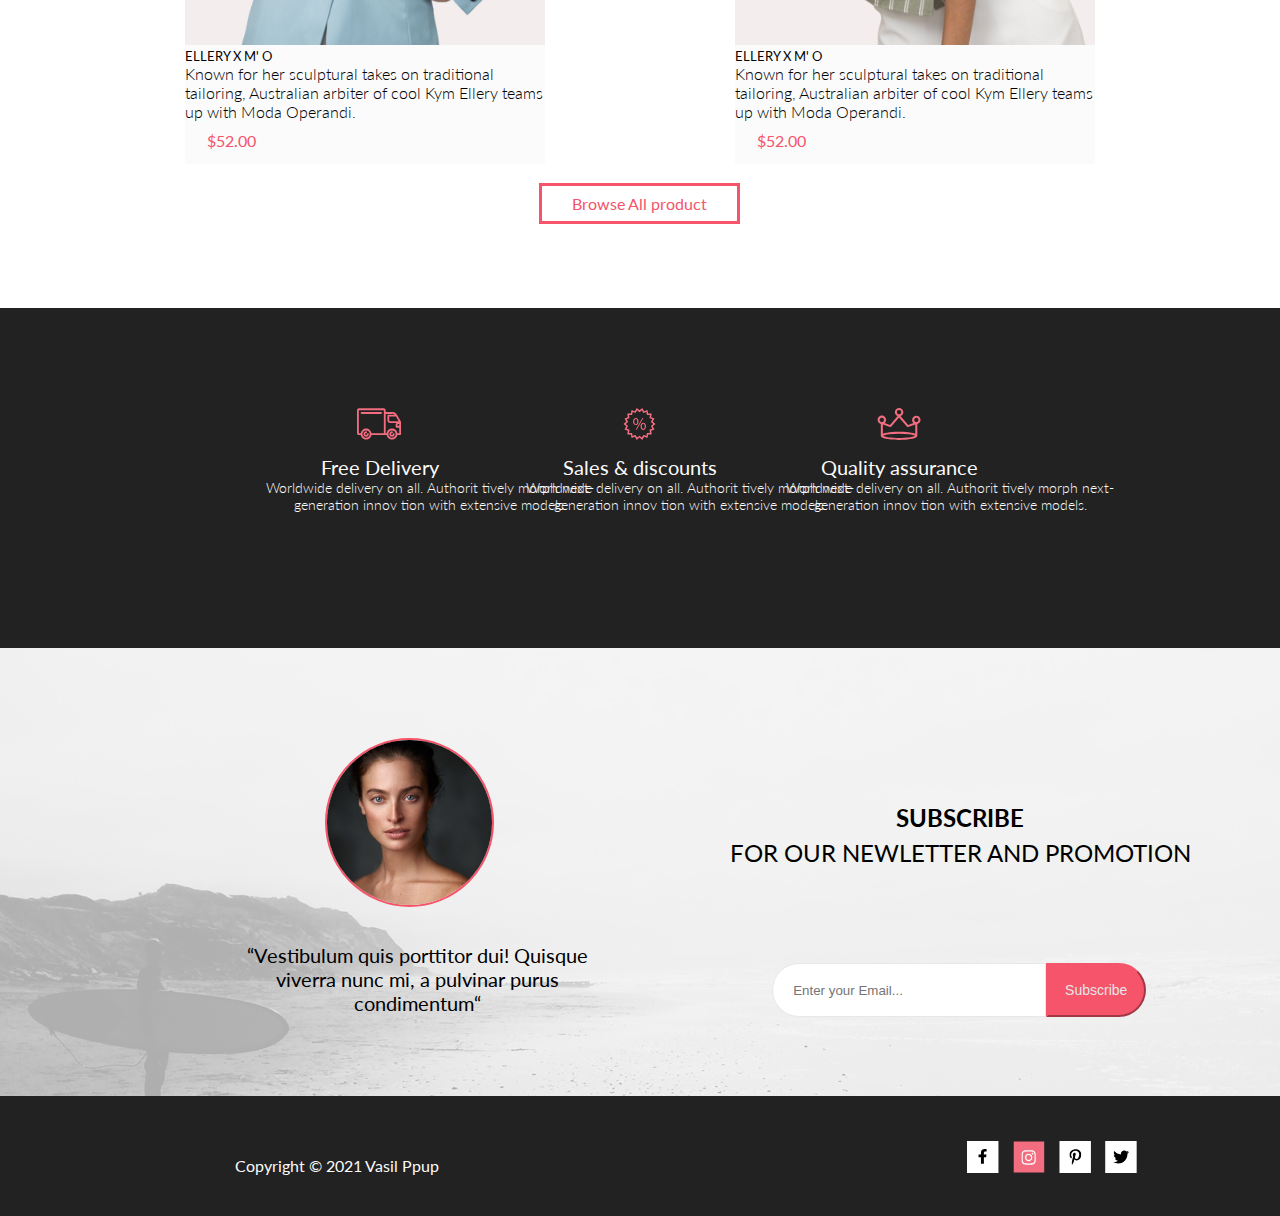
==== commit 67308bd9: "Меню готово, слайдер прикрутил адаптив на 768, БЭМ пока не делал" ====
--- a/index.html
+++ b/index.html
@@ -33,49 +33,62 @@
         </button>
         
         <a class="header__person-link" href="registration.html"><img src="../img/head/person.svg" alt="figure" width="26" height="27"></a>
-        <a href="#"><img src="../img/head/korzina.svg" alt="korzina" width="26" height="27"></a>
+        <a class="header__person-basket" href="cart.html"><img src="../img/head/korzina.svg" alt="korzina" width="26" height="27"></a>
       </div>
     </div>
-  </div>
-
-                                          <!-- NAV -->
-
-  <nav class="header__navigation">
-    menu
-       <ul>
-           <li>
-               <h2>man</h2>
-               <ul>
-                   <li><a href="index.html">Main</a></li>
-                   <li><a href="#">link</a></li>
-                   <li><a href="registration.html">Registration</a></li>
-                   <li><a href="#">link</a></li>
-               </ul>
-           </li>
-            
-           <li>
-               <h2>woman</h2>
-           </li>
-           <li>
-               <h2>kids</h2>
-               <ul>
-                <li><a href="#">link</a></li>
-                <li><a href="#">link</a></li>
-                <li><a href="#">link</a></li>
-                <li><a href="#">link</a></li>
-            </ul>
-           </li>
-       </ul>
-   </nav>
+    
+  </div>
 </header>
 
-                                 <!-- advertisement -->
+                                 <!-- brand -->
 <main>
-   
+
 <section class="brand">
-    <img class="header__logo" src="./img/brand/brandman.png" alt="brandman" width="800" height="765">
+    <img class="brand__img" src="./img/brand/brandman.png" alt="brandman" width="800" height="765">
     <div class="brand__title-wrapper">
-      <h1 class="brand__line brand__title">The brand <span class="brand__subtitle">of luxerious <span class="brand__subtitle--pink">fashion</span></span></h1>
+      <h1 class="brand__line brand__title">The brand <span class="brand__subtitle">of luxerious
+      <span class="brand__subtitle brand__subtitle--pink">fashion</span></span></h1>
+      <nav class="brand__navigation modalwindow">
+        <div class="brand__navigation-menu">
+          <h2 class="brand__menu">menu</h2>
+          <a class="brand__menu-button hide-modal" type="button">
+            <i class="fas fa-times"></i>
+          </a>
+        </div>
+          <ul class="navigation">
+              <li class="navigation__title">
+                  <h2 class="navigation__title-man navigation">man</h2>
+                  <ul class="navigation__list">
+                      <li class="navigation__title-list navigation"><a class="navigation__title-trinkets" href="#">Accesories</a></li>
+                      <li class="navigation__title-list navigation"><a class="navigation__title-trinkets" href="#">Bags</a></li>
+                      <li class="navigation__title-list navigation"><a class="navigation__title-trinkets" href="#">Denim</a></li>
+                      <li class="navigation__title-list navigation"><a class="navigation__title-trinkets" href="#">T-Shirts</a></li>
+                  </ul>
+              </li>
+                
+              <li class="navigation__title">
+                  <h2 class="navigation__title-woman">Woman</h2>
+                  <ul class="navigation__title-trinkets">
+                    <li class="navigation__title-list navigation"><a class="navigation__title-trinkets" href="#">Accesoriesk</a></li>
+                    <li class="navigation__title-list navigation"><a class="navigation__title-trinkets" href="#">Jackets & Coats</a></li>
+                    <li class="navigation__title-list navigation"><a class="navigation__title-trinkets" href="#">Polos</a></li>
+                    <li class="navigation__title-list navigation"><a class="navigation__title-trinkets" href="#">T-Shirts</a></li>
+                    <li class="navigation__title-list navigation"><a class="navigation__title-trinkets" href="#">Shirts</a></li>
+                  </ul>
+              </li>
+              <li class="navigation__title">
+                  <h2 class="navigation__title-kids">kids</h2>
+                <ul class="navigation__list">
+                  <li class="navigation__title-list navigation"><a class="navigation__title-trinkets" href="#">Accesoriesk</a></li>
+                  <li class="navigation__title-list navigation"><a class="navigation__title-trinkets" href="#">Jackets & Coats</a></li>
+                  <li class="navigation__title-list navigation"><a class="navigation__title-trinkets" href="#">Polos</a></li>
+                  <li class="navigation__title-list navigation"><a class="navigation__title-trinkets" href="#">T-Shirts</a></li>
+                  <li class="navigation__title-list navigation"><a class="navigation__title-trinkets" href="#">Shirts</a></li>
+                  <li class="navigation__title-list navigation"><a class="navigation__title-trinkets" href="#">Bags</a></li>
+                </ul>
+              </li>
+          </ul>
+      </nav>
     </div>
 </section>
 
@@ -83,103 +96,84 @@
 
 <section class="offers container">
     <h2 class="visually-hidden">Offers</h2>
-
     <ul class="offers__list">
-        
-          <li class="offers__item offers__item--woman">
-            
-              <h3 class="offers__item--text">30% off<span>for woman</span></h3>
-              
-            
+        <li class="offers__item offers__item--woman">
+          <h3 class="offers__item--text">30% off<span>for woman</span></h3>
+        </li>
+        <li class="offers__item offers__item--man">
+          <h3 class="offers__item--text">hot deal<span>for men</span></h3>
+        </li>
+        <li class="offers__item offers__item--kids">
+          <h3 class="offers__item--text">new arrivals<span>for kids</span></h3>
+        </li>
+        <li class="offers__item offers__item--accesories">
+          <h3 class="offers__item--text">luxirous & trendy<span>accesories</span></h3>
+        </li>
+    </ul>
+</section>
+
+                                              <!-- assortment -->
+
+<section class="assortment container">
+
+  <div class="assortment__header">
+    <h2 class="assortment__suptitle">Featured items</h2>
+    <p class="assortment__title">Shop for items based on what we featured in this week</p>
+  </div>
+
+    
+      <ul class="assortment__list">
+
+          <li class="assortment__box">
+              <img class="assortment__img" src="../img/assortment/1.png" alt="assortment" width="360" height="420">
+              <h3 class="assortment__brand">ellery X M' O</h3>
+              <p class="assortment__description">Known for her sculptural takes on traditional tailoring,
+               Australian arbiter of cool Kym Ellery teams up with Moda Operandi.</p>
+              <p class="assortment__price">$52.00</p>
+          </li>
+
+          <li class="assortment__box">
+              <img class="assortment__img" src="../img/assortment/2.png" alt="assortment" width="360" height="420">
+              <h3 class="assortment__brand">ellery X M' O</h3>
+              <p class="assortment__description">Known for her sculptural takes on traditional tailoring,
+               Australian arbiter of cool Kym Ellery teams up with Moda Operandi.</p>
+              <p class="assortment__price">$52.00</p>
+          </li>
+
+          <li class="assortment__box">
+              <img class="assortment__img" src="../img/assortment/3.png" alt="assortment" width="360" height="420">
+              <h3 class="assortment__brand">ellery X M' O</h3>
+              <p class="assortment__description">Known for her sculptural takes on traditional tailoring,
+               Australian arbiter of cool Kym Ellery teams up with Moda Operandi.</p>
+              <p class="assortment__price">$52.00</p>
+          </li>
+
+          <li class="assortment__box">
+              <img class="assortment__img" src="../img/assortment/4.png" alt="assortment" width="360" height="420">
+              <h3 class="assortment__brand">ellery X M' O</h3>
+              <p class="assortment__description">Known for her sculptural takes on traditional tailoring,
+               Australian arbiter of cool Kym Ellery teams up with Moda Operandi.</p>
+              <p class="assortment__price">$52.00</p>
+          </li>
+
+          <li class="assortment__box">
+              <img class="assortment__img" src="../img/assortment/5.png" alt="assortment" width="360" height="420">
+              <h3 class="assortment__brand">ellery X M' O</h3>
+              <p class="assortment__description">Known for her sculptural takes on traditional tailoring,
+               Australian arbiter of cool Kym Ellery teams up with Moda Operandi.</p>
+              <p class="assortment__price">$52.00</p>
+          </li>
+ 
+          <li class="assortment__box">
+              <img class="assortment__img" src="../img/assortment/6.png" alt="assortment" width="360" height="420">
+              <h3 class="assortment__brand">ellery X M' O</h3>
+              <p class="assortment__description">Known for her sculptural takes on traditional tailoring,
+               Australian arbiter of cool Kym Ellery teams up with Moda Operandi.</p>
+              <p class="assortment__price">$52.00</p>
           </li>
        
-
-        <li class="offers__item offers__item--man">
-         
-            <h3 class="offers__item--text">hot deal<span>for men</span></h3>
-           
-         
-        </li>
-
-        <li class="offers__item offers__item--kids">
-         
-            <h3 class="offers__item--text">new arrivals<span>for kids</span></h3>
-            
-         
-        </li>
-
-        <li class="offers__item offers__item--accesories">
-          
-            <h3 class="offers__item--text">luxirous & trendy<span>accesories</span></h3>
-            
-         
-        </li>
-    </ul>
-
-</section>
-
-                                              <!-- PRODUCT -->
-
-<section class="product container">
-
-  <div class="product__header">
-    <h2 class="product__suptitle">Featured items</h2>
-    <p class="product__title">Shop for items based on what we featured in this week</p>
-  </div>
-
-    
-      <ul class="product__list">
-
-          <li>
-              <img class="product__img" src="./img/assortment/1.png" alt="product" width="360" height="420">
-              <h3 class="product__brand">ellery X M' O</h3>
-              <p class="product__description">Known for her sculptural takes on traditional tailoring,
-               Australian arbiter of cool Kym Ellery teams up with Moda Operandi.</p>
-              <p class="product__price">$52.00</p>
-          </li>
-
-          <li>
-              <img class="product__img" src="./img/assortment/2.png" alt="product" width="360" height="420">
-              <h3 class="product__brand">ellery X M' O</h3>
-              <p class="product__description">Known for her sculptural takes on traditional tailoring,
-               Australian arbiter of cool Kym Ellery teams up with Moda Operandi.</p>
-              <p class="product__price">$52.00</p>
-          </li>
-
-          <li>
-              <img class="product__img" src="./img/assortment/3.png" alt="product" width="360" height="420">
-              <h3 class="product__brand">ellery X M' O</h3>
-              <p class="product__description">Known for her sculptural takes on traditional tailoring,
-               Australian arbiter of cool Kym Ellery teams up with Moda Operandi.</p>
-              <p class="product__price">$52.00</p>
-          </li>
-
-          <li>
-              <img class="product__img" src="./img/assortment/4.png" alt="product" width="360" height="420">
-              <h3 class="product__brand">ellery X M' O</h3>
-              <p class="product__description">Known for her sculptural takes on traditional tailoring,
-               Australian arbiter of cool Kym Ellery teams up with Moda Operandi.</p>
-              <p class="product__price">$52.00</p>
-          </li>
-
-          <li>
-              <img class="product__img" src="./img/assortment/5.png" alt="product" width="360" height="420">
-              <h3 class="product__brand">ellery X M' O</h3>
-              <p class="product__description">Known for her sculptural takes on traditional tailoring,
-               Australian arbiter of cool Kym Ellery teams up with Moda Operandi.</p>
-              <p class="product__price">$52.00</p>
-          </li>
- 
-          <li>
-              <img class="aproduct__img" src="./img/assortment/6.png" alt="product" width="360" height="420">
-              <h3 class="product__brand">ellery X M' O</h3>
-              <p class="product__description">Known for her sculptural takes on traditional tailoring,
-               Australian arbiter of cool Kym Ellery teams up with Moda Operandi.</p>
-              <p class="product__price">$52.00</p>
-          </li>
-       
-          <li class="product__browse">
-            <a class="product__browse--btn" href="#" type="button">Browse All Product</a>
+          <li class="assortment__browse">
+            <a class="assortment__browse--btn" href="#" type="button">Browse All product</a>
           </li>
 
       </ul>
@@ -191,23 +185,22 @@
 <section class="logistic">
 
     <ul class="logistic__list">
-
         <li class="logistic__wrapper">
-          <img class="logistic__img" src="./img/logistic/truck.svg" alt="product" width="45" height="32">
+          <img class="logistic__img" src="./img/logistic/truck.svg" alt="assortment" width="45" height="32">
            <h3 class="logistic__header">Free Delivery</h3>
            <p class="logistic__description">Worldwide delivery on all.
             Authorit tively morph next-generation innov tion with extensive models.</p>
         </li>
      
         <li class="logistic__wrapper">
-          <img class="logistic__img" src="./img/logistic/percent.svg" alt="product" width="45" height="32">
+          <img class="logistic__img" src="./img/logistic/percent.svg" alt="assortment" width="45" height="32">
           <h3 class="logistic__header">Sales & discounts</h3>
           <p class="logistic__description">Worldwide delivery on all.
           Authorit tively morph next-generation innov tion with extensive models.</p>
         </li>
      
         <li class="logistic__wrapper">
-          <img class="logistic__img" src="./img/logistic/crown.svg" alt="product" width="45" height="32">
+          <img class="logistic__img" src="./img/logistic/crown.svg" alt="assortment" width="45" height="32">
           <h3 class="logistic__header">Quality assurance</h3>
           <p class="logistic__description">Worldwide delivery on all.
           Authorit tively morph next-generation innov tion with extensive models.</p>
@@ -220,26 +213,24 @@
                                                 <!-- subscribe -->
 
 <section class="subscribe">
-  
-    <div class="subscribe__wrapper">
-
-      <div class="subscribe__inner--logo">
-        <img class="subscribe__img" src="./img/subs/face.jpg" alt="face" width="165" height="165">
-        <h2 class="subscribe__item">“Vestibulum quis porttitor dui!
-         Quisque viverra nunc mi, a pulvinar purus condimentum“
-        </h2>
+      <div class="subscribe__wrapper">
+        <div class="subscribe__inner-logo">
+          <img class="subscribe__img" src="./img/subs/face.jpg" alt="face" width="165" height="165">
+          <h2 class="subscribe__item">“Vestibulum quis porttitor dui!
+          Quisque viverra nunc mi, a pulvinar purus condimentum“
+          </h2>
+        </div>
+
+        <div class="subscribe__inter">
+          <h2 class="subscribe__inter-item"><span>Subscribe</span>For our newletter and promotion</h2>
+          <div class="subscribe__input-wrapper">
+            <form class="subscribe__inter-mail" action="#" method="post">
+              <input class="subscribe__input" type="email" name="name" placeholder="Enter your Email...">
+              <button class="subscribe__btn" type="submit">Subscribe</button>
+            </form>
+          </div>
+        </div>
       </div>
-
-      <div class="subscribe__inter">
-        <h2 class="subscribe__inter--item"><span>Subscribe</span>For our newletter and promotion</h2>
-        <form class="subscribe__inter--mail" action="#" method="post">
-          <input class="subscribe__input" type="email" name="name" placeholder="Enter your Email...">
-          <button class="subscribe__btn" type="submit">Subscribe</button>
-        </form>
-      </div>
-
-    </div>
-
 </section>
   
 
@@ -249,31 +240,19 @@
 
   <div class="footer__header">
     <p class="copyright"> Copyright &copy; 2021 Vasil Ppup </p>
-
-    <div class="footer__social">
-      <div class="footer__wrapper">
-        <img class="footer__img" src="./img/footer/facebook.svg" alt="footer" width="32" height="32">
-      </div>
-
-      <div class="footer__wrapper">
-        <img class="footer__img" src="./img/footer/insta.svg" alt="footer" width="32" height="32">
-      </div>
-
-      <div class="footer__wrapper">
-        <img class="footer__img" src="./img/footer/point.svg" alt="footer" width="32" height="32">
-      </div>
-
-      <div class="footer__wrapper">
-        <img class="footer__img" src="./img/footer/bird.svg" alt="footer" width="32" height="32">
-      </div>
-
+  </div>
+  <div class="footer__social">
+    <div class="footer__social-wrapper">
+      <img class="footer__img" src="./img/footer/facebook.svg" alt="footer" width="32" height="32">
+      <img class="footer__img" src="./img/footer/insta.svg" alt="footer" width="32" height="32">
+      <img class="footer__img" src="./img/footer/point.svg" alt="footer" width="32" height="32">
+      <img class="footer__img" src="./img/footer/bird.svg" alt="footer" width="32" height="32">
     </div>
-
-  </div>
-  
+  </div>
+
 </footer>
 
-
+<script src="modal.js"></script>
 </body>
 
 </html>--- a/css/style.css
+++ b/css/style.css
@@ -56,7 +56,7 @@
 }
 
 .container {
-  width: 1138px;
+  width: 71.1%;
   margin: 0 auto;
 }
 
@@ -71,6 +71,12 @@
   clip: rect(0 0 0 0);
 }
 
+@media (max-width: 768px) {
+  .container {
+    width: 96%;
+  }
+}
+
 .header {
   background-color: #222222;
 }
@@ -88,14 +94,11 @@
   min-height: 75px;
 }
 
-.header__navigation {
-  display: none;
-}
-
 .header__button {
   background-color: transparent;
   border: none;
-  margin-left: 0 34px 0 0;
+  margin: 0 34px 0 0;
+  cursor: pointer;
 }
 
 .header__logo {
@@ -106,19 +109,46 @@
   margin: 0 34px 0 0;
 }
 
+@media (max-width: 1600px) {
+  .header__logo {
+    margin: 0 0 0 18px;
+  }
+}
+
+@media (max-width: 378px) {
+  .header__person-link,
+  .header__person-basket {
+    display: none;
+  }
+}
+
 .brand {
   display: -webkit-box;
   display: -ms-flexbox;
   display: flex;
-}
-
-.brand__line {
-  border-left: 12px solid #f5546a;
-  margin-left: 20px;
-  padding-left: 10px;
+  margin: 0 0 63px;
+}
+
+.brand__img {
+  width: 50%;
+  height: auto;
+}
+
+@media (max-width: 768px) {
+  .brand__img {
+    width: 385px;
+    height: 369px;
+  }
+}
+
+@media (max-width: 375px) {
+  .brand__img {
+    display: none;
+  }
 }
 
 .brand__title {
+  margin-left: 74px;
   font-size: 48px;
   line-height: 58px;
   font-weight: 900;
@@ -127,12 +157,48 @@
   position: relative;
 }
 
+@media (max-width: 768px) {
+  .brand__title {
+    font-size: 44px;
+    line-height: 53px;
+    font-weight: 400;
+    font-style: normal;
+  }
+}
+
+@media (max-width: 375px) {
+  .brand__title {
+    margin-top: 150px;
+    height: 369px;
+  }
+}
+
+.brand__title:before {
+  content: '';
+  position: absolute;
+  width: 4px;
+  height: 100%;
+  background-color: #f5546a;
+  left: -20px;
+}
+
+@media (max-width: 375px) {
+  .brand__title:before {
+    margin-top: 10px;
+    height: 98px;
+  }
+}
+
+.brand__line,
+.brand__title {
+  width: 100%;
+}
+
 .brand__subtitle--pink {
   color: #f5546a;
 }
 
 .brand__title-wrapper {
-  padding: 91px;
   -webkit-box-flex: 1;
       -ms-flex-positive: 1;
           flex-grow: 1;
@@ -148,9 +214,98 @@
 .brand__subtitle {
   display: block;
   font-size: 32px;
-  font-style: normal;
+  line-height: 44px;
   font-weight: 700;
-  line-height: 44px;
+  font-style: normal;
+}
+
+@media (max-width: 768px) {
+  .brand__subtitle {
+    font-size: 24px;
+    line-height: 28px;
+    font-weight: 400;
+    font-style: normal;
+  }
+}
+
+.brand__navigation-menu {
+  display: -webkit-box;
+  display: -ms-flexbox;
+  display: flex;
+}
+
+.brand__navigation {
+  display: none;
+  z-index: 3;
+  width: 232px;
+  height: 765px;
+  background-color: #fff;
+  text-transform: uppercase;
+  font-size: 14px;
+  font-style: normal;
+  font-weight: 700;
+  line-height: 17px;
+  margin-left: 405px;
+}
+
+@media (max-width: 768px) {
+  .brand__navigation {
+    margin-left: -103px;
+  }
+}
+
+@media (max-width: 375px) {
+  .brand__navigation {
+    margin-left: -103px;
+  }
+}
+
+.brand__menu {
+  text-transform: uppercase;
+  font-size: 14px;
+  font-style: normal;
+  font-weight: 700;
+  line-height: 17px;
+  margin-left: 35px;
+  margin-top: 35px;
+}
+
+.brand__menu-button {
+  margin-left: 120px;
+  margin-top: 34px;
+  background-color: #FFFFFFFF;
+  border-color: #FFFFFFFF;
+  -webkit-box-shadow: none;
+          box-shadow: none;
+  color: #222222;
+  z-index: 3;
+  cursor: pointer;
+}
+
+.navigation__title-trinkets {
+  text-decoration: none;
+  color: #6F6E6E;
+}
+
+.navigation__title-trinkets:hover {
+  color: #f5546a;
+}
+
+.navigation__title-man,
+.navigation__title-woman,
+.navigation__title-kids {
+  margin-top: 20px;
+  margin-left: 35px;
+  color: #f5546a;
+}
+
+.navigation__title-list {
+  margin-left: 45px;
+  margin-top: 20px;
+}
+
+.offers {
+  max-width: 1140px;
 }
 
 .offers__list {
@@ -194,6 +349,26 @@
   background-image: url(../img/offers/kids.png);
 }
 
+@media (max-width: 768px) {
+  .offers__item--woman,
+  .offers__item--man,
+  .offers__item--kids {
+    width: 33.333%;
+    height: auto;
+    margin: 0px -15px 8px 0px;
+  }
+}
+
+@media (max-width: 375px) {
+  .offers__item--woman,
+  .offers__item--man,
+  .offers__item--kids {
+    width: 33.333%;
+    height: auto;
+    margin: 0px -15px 8px 0px;
+  }
+}
+
 .offers__item--accesories {
   background-image: url(../img/offers/accesories.png);
   width: 100%;
@@ -220,85 +395,293 @@
   display: block;
 }
 
-.product__suptitle {
-  margin-top: 94px;
-  font-size: 30px;
-  font-style: normal;
-  font-weight: 400;
-  line-height: 36px;
-  text-align: center;
-}
-
-.product__title {
-  font-size: 14px;
-  font-style: normal;
-  font-weight: 400;
-  line-height: 17px;
-  text-align: center;
-}
-
-.product__list {
-  display: -webkit-box;
-  display: -ms-flexbox;
-  display: flex;
-  -ms-flex-wrap: wrap;
-      flex-wrap: wrap;
+.product__wrapper {
+  display: -webkit-box;
+  display: -ms-flexbox;
+  display: flex;
   -webkit-box-pack: justify;
       -ms-flex-pack: justify;
           justify-content: space-between;
-  margin-top: 30px;
-}
-
-.product__brand {
-  text-transform: uppercase;
-  font-size: 13px;
-  font-style: normal;
-  font-weight: 400;
-  line-height: 16px;
-  text-align: left;
-}
-
-.product__description {
+  -ms-flex-wrap: wrap;
+      flex-wrap: wrap;
+  min-height: 148px;
+}
+
+.product__header {
+  width: 100%;
+  min-height: 148px;
+  background-color: #fde1f4;
+}
+
+.product__title {
+  position: absolute;
+  margin: 60px 0 0 230px;
+  text-transform: uppercase;
+  color: #f5546a;
+}
+
+.product__title--links {
+  display: -webkit-box;
+  display: -ms-flexbox;
+  display: flex;
+  -webkit-box-pack: end;
+      -ms-flex-pack: end;
+          justify-content: end;
+  -ms-flex-wrap: wrap;
+      flex-wrap: wrap;
+  margin-left: 1160px;
+  margin-top: 65px;
+}
+
+.product__title-link-home,
+.product__title-link-section,
+.product__title-link-arrivals {
+  color: #636363;
+  text-decoration: none;
+  text-transform: uppercase;
+  font-size: 14px;
+  font-style: normal;
+  font-weight: 700;
+  line-height: 17px;
+  cursor: pointer;
+}
+
+.product__title-link-arrivals:hover {
+  color: #f5546a;
+}
+
+.product__title-link-section:hover {
+  color: #f5546a;
+}
+
+.product__title-link-home:hover {
+  color: #f5546a;
+}
+
+.product__title-link-separator {
+  border-left: 2px solid #636363;
+  width: 2px;
+  height: 15px;
+  -webkit-transform: rotate(25deg);
+          transform: rotate(25deg);
+  margin: 0 4px 0 4px;
+}
+
+.section--gray {
+  background-color: #f8f8f8;
+}
+
+.section {
+  padding: 80px 0;
+}
+
+.reviews__section {
+  width: 100%;
+  max-width: 1600px;
+  margin: 0 auto;
+}
+
+.reviews {
+  position: relative;
+  height: 777px;
+}
+
+.reviews,
+.slick-slider {
+  padding: 0 110px;
+}
+
+.reviews__item {
+  min-height: 777px;
+  padding-left: 250px;
+  position: relative;
+}
+
+.reviews__photo {
+  display: block;
+  width: 600px;
+  height: 725px;
+  top: 0;
+  left: 0;
+  z-index: 1;
+}
+
+.slick-arrow {
+  display: block;
+  font-size: 0;
+  color: transparent;
+  border: 0;
+  background: none;
+  cursor: pointer;
+  position: absolute;
+  top: 50%;
+  z-index: 1;
+  -webkit-transform: translateY(-50%);
+          transform: translateY(-50%);
+}
+
+.slick-arrow:focus {
+  outline: 0;
+}
+
+.slick-arrow:after {
+  content: "";
+  display: block;
+  width: 16px;
+  height: 16px;
+  border-top: 2px solid black;
+  border-right: 2px solid black;
+}
+
+.slick-prev {
+  left: 0;
+  -webkit-transform: rotate(-135deg);
+          transform: rotate(-135deg);
+}
+
+.reviews__btn--next,
+.slick-next {
+  right: 0;
+  -webkit-transform: rotate(45deg);
+          transform: rotate(45deg);
+}
+
+.add {
+  width: 1141px;
+  height: 601px;
+  background-color: #ffff;
+  border: 3px solid  #e7e5e5;
+  margin: 0 auto;
+  z-index: 2;
+  margin-top: -100px;
+}
+
+.add__header {
+  margin-left: 497px;
+  margin-top: 65px;
   font-size: 14px;
   font-style: normal;
   font-weight: 300;
   line-height: 17px;
-  text-align: left;
-  max-width: 360px;
-}
-
-.product__price {
-  font-size: 16px;
-  font-style: normal;
-  font-weight: 400;
-  line-height: 19px;
-  text-align: left;
-  color: #f5546a;
-}
-
-.product__browse {
-  margin-top: 30px;
-}
-
-.product__browse--btn {
+  text-transform: uppercase;
+  color: #F16D7F;
+}
+
+.add__header--separator {
+  content: "";
+  display: block;
+  width: 60px;
+  height: 3px;
+  margin: 30px auto;
+  background-color: #EF5B70;
+}
+
+.add__title {
+  font-size: 18px;
+  font-style: normal;
+  font-weight: 300;
+  line-height: 22px;
+  color: #4D4D4D;
+  text-transform: uppercase;
+  margin-left: 443px;
+}
+
+.add__description {
+  font-size: 14px;
+  font-style: normal;
+  font-weight: 300;
+  line-height: 17px;
+  width: 555px;
+  text-align: center;
+  margin-left: 293px;
+  margin-top: 49px;
+}
+
+.add__summ {
+  font-size: 24px;
+  font-style: normal;
+  font-weight: 300;
+  line-height: 29px;
+  color: #EF5B70;
+  margin-left: 542px;
+  margin-top: 32px;
+}
+
+.add__summ--separator {
+  content: "";
+  display: block;
+  width: 640px;
+  height: 1px;
+  margin: 65px auto;
+  background-color: #bcbaba;
+}
+
+.add__choise--wrapper {
+  display: -webkit-box;
+  display: -ms-flexbox;
+  display: flex;
+  -webkit-box-pack: justify;
+      -ms-flex-pack: justify;
+          justify-content: space-between;
+  -ms-flex-wrap: wrap;
+      flex-wrap: wrap;
+  margin-top: 72px;
+  width: 313px;
+  margin: 0 auto;
+  padding-bottom: 49px;
+}
+
+.add__choise--color,
+.add__choise--size,
+.add__choise--quantity {
+  display: -webkit-box;
+  display: -ms-flexbox;
+  display: flex;
+  -webkit-box-pack: justify;
+      -ms-flex-pack: justify;
+          justify-content: space-between;
+  -ms-flex-wrap: wrap;
+      flex-wrap: wrap;
+}
+
+.add__choise--tf {
+  content: "";
+  display: block;
+  width: 8px;
+  height: 2px;
+  margin-left: 7px;
+  background-color: #6F6E6E;
+  -webkit-transform: rotate(45deg);
+          transform: rotate(45deg);
+  margin-top: 10px;
+  cursor: pointer;
+}
+
+.add__choise--ts {
+  content: "";
+  display: block;
+  width: 9px;
+  height: 2px;
+  margin-left: -4px;
+  background-color: #6F6E6E;
+  -webkit-transform: rotate(-45deg);
+          transform: rotate(-45deg);
+  margin-top: 10px;
+  cursor: pointer;
+}
+
+.add__browse--btn {
   color: #f5546a;
   padding: 8px 30px;
   border: 3px solid #f5546a;
   font-size: 14px;
   font-weight: 700;
   text-decoration: none;
-  margin-left: 495px;
-}
-
-.logistic {
-  margin-top: 95px;
-  background-color: #222222;
-  min-height: 340px;
-  padding-left: 250PX;
-  padding-right: 250PX;
-}
-
-.logistic__list {
+  margin-left: 500px;
+}
+
+.assortment__container {
+  width: 1140px;
   display: -webkit-box;
   display: -ms-flexbox;
   display: flex;
@@ -307,74 +690,98 @@
   -webkit-box-pack: justify;
       -ms-flex-pack: justify;
           justify-content: space-between;
-}
-
-.logistic__wrapper {
-  width: 33.333%;
-  margin-top: 100px;
-}
-
-.logistic__img {
-  width: 100%;
-}
-
-.logistic__header {
-  margin-top: 28px;
-  color: #FBFBFB;
-  font-size: 20px;
-  font-style: normal;
-  font-weight: 400;
-  line-height: 24px;
+  margin: 0 auto;
+  padding-bottom: 130px;
+}
+
+.assortment__box {
+  background-color: #F8F8F8;
+}
+
+.assortment__suptitle {
+  margin-top: 94px;
+  font-size: 30px;
+  font-style: normal;
+  font-weight: 400;
+  line-height: 36px;
   text-align: center;
 }
 
-.logistic__description {
-  margin-top: 16px;
-  color: #FBFBFB;
+.assortment__title {
+  font-size: 14px;
+  font-style: normal;
+  font-weight: 400;
+  line-height: 17px;
+  text-align: center;
+}
+
+.assortment__brand {
+  text-transform: uppercase;
+  font-size: 13px;
+  font-style: normal;
+  font-weight: 400;
+  line-height: 16px;
+  text-align: left;
+}
+
+.assortment__description {
   font-size: 14px;
   font-style: normal;
   font-weight: 300;
   line-height: 17px;
-  width: 360px;
-  text-align: center;
-}
-
-.subscribe {
-  background: url(../img/subs/sea.png) center no-repeat;
-  background-size: cover;
-  min-height: 448px;
-  background-color: transparent;
-}
-
-.subscribe__wrapper {
-  display: -webkit-box;
-  display: -ms-flexbox;
-  display: flex;
+  text-align: left;
+  max-width: 360px;
+}
+
+.assortment__price {
+  font-size: 16px;
+  font-style: normal;
+  font-weight: 400;
+  line-height: 19px;
+  text-align: left;
+  color: #f5546a;
+}
+
+.assortment__browse {
+  margin-top: 30px;
+}
+
+.logistic__list {
+  display: -webkit-box;
+  display: -ms-flexbox;
+  display: flex;
+  -ms-flex-wrap: wrap;
+      flex-wrap: wrap;
   -webkit-box-pack: justify;
       -ms-flex-pack: justify;
           justify-content: space-between;
-}
-
-.subscribe__img {
-  margin-top: 90px;
-  margin-left: 325px;
-  border: 2px solid #f5546a;
-  border-radius: 50%;
-  position: absolute;
-}
-
-.subscribe__item {
-  margin-top: 295px;
-  margin-left: 237px;
-  font-size: 20px;
-  font-style: normal;
-  font-weight: 400;
-  line-height: 24px;
-  text-align: center;
-  width: 360px;
-}
-
-.subscribe__inter {
+  margin-top: 95px;
+  background-color: #222222;
+  min-height: 340px;
+  padding: 0 250px  0 250px;
+}
+
+@media (max-width: 768px) {
+  .logistic__list {
+    -webkit-box-orient: vertical;
+    -webkit-box-direction: normal;
+        -ms-flex-direction: column;
+            flex-direction: column;
+    padding: 0 0 0 0;
+  }
+}
+
+@media (max-width: 375px) {
+  .logistic__list {
+    -webkit-box-orient: vertical;
+    -webkit-box-direction: normal;
+        -ms-flex-direction: column;
+            flex-direction: column;
+    padding: 0 0 0 0;
+  }
+}
+
+.logistic__wrapper {
   display: -webkit-box;
   display: -ms-flexbox;
   display: flex;
@@ -385,21 +792,164 @@
   -webkit-box-pack: justify;
       -ms-flex-pack: justify;
           justify-content: space-between;
-}
-
-.subscribe__inter--item {
+  width: 33.333%;
+  height: 33.333%;
+  margin-top: 100px;
+}
+
+@media (max-width: 768px) {
+  .logistic__wrapper {
+    width: 100%;
+    margin-top: 15%;
+    margin-bottom: 64px;
+  }
+}
+
+@media (max-width: 375px) {
+  .logistic__wrapper {
+    width: 100%;
+    margin-top: 15%;
+    margin-bottom: 64px;
+  }
+}
+
+.logistic__img {
+  margin: 0 auto;
+}
+
+.logistic__header {
+  margin: 0 auto;
+  color: #FBFBFB;
+  font-size: 20px;
+  line-height: 24px;
+  font-weight: 400;
+  font-style: normal;
+  text-align: center;
+  margin-top: 15px;
+}
+
+.logistic__description {
+  margin-top: 16px;
+  color: #FBFBFB;
+  font-size: 14px;
+  line-height: 17px;
+  font-weight: 300;
+  font-style: normal;
+  width: 360px;
+  text-align: center;
+  margin: 0 auto;
+}
+
+.subscribe {
+  background: url(../img/subs/sea.png) center no-repeat;
+  background-size: cover;
+  min-height: 448px;
+  background-color: transparent;
+}
+
+.subscribe__wrapper {
+  display: -webkit-box;
+  display: -ms-flexbox;
+  display: flex;
+  -webkit-box-pack: justify;
+      -ms-flex-pack: justify;
+          justify-content: space-between;
+}
+
+@media (max-width: 768px) {
+  .subscribe__wrapper {
+    -webkit-box-orient: vertical;
+    -webkit-box-direction: normal;
+        -ms-flex-direction: column;
+            flex-direction: column;
+  }
+}
+
+@media (max-width: 375px) {
+  .subscribe__wrapper {
+    -webkit-box-orient: vertical;
+    -webkit-box-direction: normal;
+        -ms-flex-direction: column;
+            flex-direction: column;
+  }
+}
+
+.subscribe__img {
+  margin-top: 90px;
+  margin-left: 325px;
+  border: 2px solid #f5546a;
+  border-radius: 50%;
+  position: absolute;
+}
+
+.subscribe__item {
+  margin-top: 295px;
+  margin-left: 237px;
+  font-size: 20px;
+  font-style: normal;
+  font-weight: 400;
+  line-height: 24px;
+  text-align: center;
+  width: 360px;
+}
+
+.subscribe__inner-logo {
+  width: 50%;
+}
+
+@media (max-width: 768px) {
+  .subscribe__inner-logo {
+    width: 100%;
+  }
+}
+
+@media (max-width: 375px) {
+  .subscribe__inner-logo {
+    width: 100%;
+  }
+}
+
+.subscribe__inter {
+  display: -webkit-box;
+  display: -ms-flexbox;
+  display: flex;
+  -webkit-box-orient: vertical;
+  -webkit-box-direction: normal;
+      -ms-flex-direction: column;
+          flex-direction: column;
+  -webkit-box-pack: justify;
+      -ms-flex-pack: justify;
+          justify-content: space-between;
+  width: 50%;
+}
+
+@media (max-width: 768px) {
+  .subscribe__inter {
+    width: 100%;
+    padding-bottom: 140px;
+  }
+}
+
+@media (max-width: 375px) {
+  .subscribe__inter {
+    width: 100%;
+    padding-bottom: 140px;
+  }
+}
+
+.subscribe__inter-item {
+  margin: 0 auto;
   margin-top: 150px;
-  margin-right: 230px;
   font-size: 24px;
-  font-style: normal;
-  font-weight: 400;
   line-height: 29px;
+  font-weight: 400;
+  font-style: normal;
   max-width: 490px;
   text-align: center;
   text-transform: uppercase;
 }
 
-.subscribe__inter--item span {
+.subscribe__inter-item span {
   font-size: 24px;
   font-style: normal;
   font-weight: 700;
@@ -409,21 +959,32 @@
   display: block;
 }
 
-.subscribe__inter--mail {
-  margin-left: 35px;
-  margin-top: 40px;
-  margin-bottom: 100px;
+.subscribe__inter-mail {
+  margin: 0 auto;
   width: 60%;
   height: 40px;
   padding: 12px;
   border-right: 0;
 }
 
+.subscribe__input-wrapper {
+  display: -webkit-box;
+  display: -ms-flexbox;
+  display: flex;
+  -ms-flex-wrap: nowrap;
+      flex-wrap: nowrap;
+  -webkit-box-pack: justify;
+      -ms-flex-pack: justify;
+          justify-content: space-between;
+  min-width: 626px;
+  margin: 0 auto;
+}
+
 .subscribe__input {
-  width: 256px;
   height: 50px;
   border-radius: 50px 0 0 50px;
   border: 1px solid #e7e7e7;
+  min-width: 250px;
 }
 
 .subscribe__btn {
@@ -436,9 +997,9 @@
   cursor: pointer;
   color: #e7e7e7;
   font-size: 14px;
-  font-style: normal;
-  font-weight: 400;
   line-height: 17px;
+  font-weight: 400;
+  font-style: normal;
   text-align: center;
 }
 
@@ -450,24 +1011,39 @@
   transition: background-color 1s ease;
 }
 
+.footer {
+  display: -webkit-box;
+  display: -ms-flexbox;
+  display: flex;
+  -webkit-box-pack: justify;
+      -ms-flex-pack: justify;
+          justify-content: space-between;
+  background-color: #222222;
+}
+
 .footer__header {
   background-color: #222222;
   min-height: 80px;
   padding-top: 40px;
+  width: 100%;
+  height: 79px;
 }
 
 .copyright {
   color: #FBFBFB;
   font-size: 16px;
-  font-style: normal;
-  font-weight: 400;
   line-height: 19px;
+  font-weight: 400;
+  font-style: normal;
   margin-left: 235px;
   margin-top: 20px;
-}
-
-.footer__wrapper {
-  margin-top: 10px;
+  width: 50%;
+}
+
+@media (max-width: 768px) {
+  .copyright {
+    margin-left: 35px;
+  }
 }
 
 .footer__social {
@@ -479,13 +1055,310 @@
   -webkit-box-pack: justify;
       -ms-flex-pack: justify;
           justify-content: space-between;
-  width: 200px;
-  margin-left: 980px;
-  margin-top: -35px;
+  width: 50%;
+}
+
+.footer__social-wrapper {
+  width: 220px;
+  margin: 0 auto;
+  margin-top: 45px;
 }
 
 .footer__img {
   margin-left: 10px;
+  cursor: pointer;
+}
+
+.footer__img:hover {
+  background-color: #f5546a;
+  opacity: 0.4;
+}
+
+.assortment__box {
+  background-color: #FBFBFB;
+  margin-bottom: 30px;
+}
+
+.assortment__suptitle {
+  margin-top: 94px;
+  font-size: 30px;
+  font-style: normal;
+  font-weight: 400;
+  line-height: 36px;
+  text-align: center;
+}
+
+.assortment__title {
+  font-size: 14px;
+  font-style: normal;
+  font-weight: 400;
+  line-height: 17px;
+  text-align: center;
+}
+
+.assortment__list {
+  display: -webkit-box;
+  display: -ms-flexbox;
+  display: flex;
+  -ms-flex-wrap: wrap;
+      flex-wrap: wrap;
+  -webkit-box-pack: justify;
+      -ms-flex-pack: justify;
+          justify-content: space-between;
+  margin-top: 30px;
+  width: 100%;
+}
+
+.assortment__brand {
+  text-transform: uppercase;
+  font-size: 13px;
+  line-height: 16px;
+  font-weight: 400;
+  font-style: normal;
+  text-align: left;
+}
+
+.assortment__description {
+  font-size: 16px;
+  line-height: 19px;
+  font-weight: 300;
+  font-style: normal;
+  text-align: left;
+  max-width: 360px;
+}
+
+.assortment__price {
+  font-size: 16px;
+  line-height: 19px;
+  font-weight: 400;
+  font-style: normal;
+  text-align: left;
+  color: #f5546a;
+  margin: 10px 0 14px 22px;
+}
+
+.assortment__browse {
+  margin: 0 auto;
+}
+
+.assortment__browse--btn {
+  font-size: 16px;
+  line-height: 19px;
+  font-weight: 400;
+  font-style: normal;
+  color: #f5546a;
+  padding: 8px 30px;
+  border: 3px solid #f5546a;
+  text-decoration: none;
+}
+
+.cart__header {
+  width: 100%;
+  min-height: 148px;
+  background-color: #fde1f4;
+}
+
+.cart__title {
+  position: absolute;
+  margin: 60px 0 0 230px;
+  text-transform: uppercase;
+  color: #f5546a;
+}
+
+.cart__wrapper {
+  display: -webkit-box;
+}
+
+.cart__characteristics--wrapper {
+  width: 885px;
+  display: -webkit-box;
+  display: -ms-flexbox;
+  display: flex;
+  -ms-flex-wrap: wrap;
+      flex-wrap: wrap;
+  -webkit-box-orient: vertical;
+  -webkit-box-direction: normal;
+      -ms-flex-direction: column;
+          flex-direction: column;
+}
+
+.cart__characteristics--first,
+.cart__characteristics--second {
+  -webkit-box-shadow: 0.4em 0.4em 5px rgba(122, 122, 122, 0.5);
+          box-shadow: 0.4em 0.4em 5px rgba(122, 122, 122, 0.5);
+  width: 655px;
+  height: 310px;
+  display: -webkit-box;
+  display: -ms-flexbox;
+  display: flex;
+  -ms-flex-wrap: wrap;
+      flex-wrap: wrap;
+  -webkit-box-pack: justify;
+      -ms-flex-pack: justify;
+          justify-content: space-between;
+  -webkit-box-flex: 1;
+      -ms-flex-positive: 1;
+          flex-grow: 1;
+  margin-top: 40px;
+  margin-left: 230px;
+}
+
+.cart__characteristics--second {
+  margin-bottom: 40px;
+}
+
+.cart__img {
+  width: 265px;
+  height: 310px;
+}
+
+.cart__description--first,
+.cart__description--second {
+  text-align: left;
+  -webkit-box-flex: 1;
+      -ms-flex-positive: 1;
+          flex-grow: 1;
+}
+
+.cart__brand {
+  font-size: 24px;
+  line-height: 29px;
+  font-weight: 400;
+  text-transform: uppercase;
+  width: 193px;
+  height: 60px;
+  margin-top: 20px;
+  margin-left: 30px;
+}
+
+.cart__price {
+  margin-top: 42px;
+  margin-left: 30px;
+}
+
+.cart__coloring {
+  margin-top: 6px;
+  margin-left: 30px;
+}
+
+.cart__size {
+  margin-top: 6px;
+  margin-left: 30px;
+}
+
+.cart__quantity {
+  margin-top: 6px;
+  margin-left: 30px;
+}
+
+.cart__btn--clear,
+.cart__btn--continue {
+  background-color: #fff;
+  width: 224px;
+  height: 49px;
+  font-size: 14px;
+  font-style: normal;
+  font-weight: 300;
+  line-height: 17px;
+  text-transform: uppercase;
+}
+
+.cart__btn--w {
+  display: -webkit-box;
+  display: -ms-flexbox;
+  display: flex;
+  height: 49px;
+  padding-bottom: 128px;
+}
+
+.cart__btn--clear {
+  margin-left: 230px;
+}
+
+.cart__btn--continue {
+  margin-left: 205px;
+}
+
+.cart__form--wrapper {
+  width: 400px;
+  display: -webkit-box;
+  display: -ms-flexbox;
+  display: flex;
+}
+
+.cart__form {
+  width: 360px;
+  margin-left: 128px;
+  margin-top: 113px;
+}
+
+.cart__header--form {
+  font-size: 16px;
+  font-style: normal;
+  font-weight: 300;
+  line-height: 19px;
+  text-transform: uppercase;
+}
+
+.cart__input--country,
+.cart__input--town,
+.cart__input--postcode {
+  margin-top: 25px;
+  width: 360px;
+  height: 45px;
+}
+
+.cart__btn {
+  margin-top: 25px;
+  width: 100px;
+  height: 35px;
+  background-color: #fff;
+  font-size: 11px;
+  font-style: normal;
+  font-weight: 300;
+  line-height: 13px;
+}
+
+.cart__checkout--wrapper {
+  width: 360px;
+  height: 215px;
+  background-color: #F5F3F3;
+  margin-top: 49px;
+  margin-left: 8px;
+  padding-top: 40px;
+}
+
+.cart__sub--total {
+  text-transform: uppercase;
+  font-size: 11px;
+  font-style: normal;
+  font-weight: 400;
+  line-height: 13px;
+  margin-left: 195px;
+  margin-top: 40px;
+}
+
+.cart__grand--total {
+  text-transform: uppercase;
+  font-size: 16px;
+  font-style: normal;
+  font-weight: 700;
+  line-height: 19px;
+  margin-left: 129px;
+  margin-top: 12px;
+}
+
+.cart__checkout--btn {
+  width: 275px;
+  height: 50px;
+  background-color: #F16D7F;
+  color: #fff;
+  font-size: 16px;
+  font-style: normal;
+  font-weight: 300;
+  line-height: 19px;
+  margin-top: 35px;
+  margin-left: 45px;
 }
 
 .registration__header {
@@ -734,213 +1607,4 @@
 input[type="checkbox"]:checked + label:after {
   opacity: 0;
 }
-
-.cart__header {
-  width: 100%;
-  min-height: 148px;
-  background-color: #fde1f4;
-}
-
-.cart__title {
-  position: absolute;
-  margin: 60px 0 0 230px;
-  text-transform: uppercase;
-  color: #f5546a;
-}
-
-.cart__wrapper {
-  display: -webkit-box;
-}
-
-.cart__characteristics--wrapper {
-  width: 885px;
-  display: -webkit-box;
-  display: -ms-flexbox;
-  display: flex;
-  -ms-flex-wrap: wrap;
-      flex-wrap: wrap;
-  -webkit-box-orient: vertical;
-  -webkit-box-direction: normal;
-      -ms-flex-direction: column;
-          flex-direction: column;
-}
-
-.cart__characteristics--first,
-.cart__characteristics--second {
-  -webkit-box-shadow: 0.4em 0.4em 5px rgba(122, 122, 122, 0.5);
-          box-shadow: 0.4em 0.4em 5px rgba(122, 122, 122, 0.5);
-  width: 655px;
-  height: 310px;
-  display: -webkit-box;
-  display: -ms-flexbox;
-  display: flex;
-  -ms-flex-wrap: wrap;
-      flex-wrap: wrap;
-  -webkit-box-pack: justify;
-      -ms-flex-pack: justify;
-          justify-content: space-between;
-  -webkit-box-flex: 1;
-      -ms-flex-positive: 1;
-          flex-grow: 1;
-  margin-top: 40px;
-  margin-left: 230px;
-}
-
-.cart__characteristics--second {
-  margin-bottom: 40px;
-}
-
-.cart__img {
-  width: 265px;
-  height: 310px;
-}
-
-.cart__description--first,
-.cart__description--second {
-  text-align: left;
-  -webkit-box-flex: 1;
-      -ms-flex-positive: 1;
-          flex-grow: 1;
-}
-
-.cart__brand {
-  font-size: 24px;
-  line-height: 29px;
-  font-weight: 400;
-  text-transform: uppercase;
-  width: 193px;
-  height: 60px;
-  margin-top: 20px;
-  margin-left: 30px;
-}
-
-.cart__price {
-  margin-top: 42px;
-  margin-left: 30px;
-}
-
-.cart__coloring {
-  margin-top: 6px;
-  margin-left: 30px;
-}
-
-.cart__size {
-  margin-top: 6px;
-  margin-left: 30px;
-}
-
-.cart__quantity {
-  margin-top: 6px;
-  margin-left: 30px;
-}
-
-.cart__btn--clear,
-.cart__btn--continue {
-  background-color: #fff;
-  width: 224px;
-  height: 49px;
-  font-size: 14px;
-  font-style: normal;
-  font-weight: 300;
-  line-height: 17px;
-  text-transform: uppercase;
-}
-
-.cart__btn--w {
-  display: -webkit-box;
-  display: -ms-flexbox;
-  display: flex;
-  height: 49px;
-  padding-bottom: 128px;
-}
-
-.cart__btn--clear {
-  margin-left: 230px;
-}
-
-.cart__btn--continue {
-  margin-left: 205px;
-}
-
-.cart__form--wrapper {
-  width: 400px;
-  display: -webkit-box;
-  display: -ms-flexbox;
-  display: flex;
-}
-
-.cart__form {
-  width: 360px;
-  margin-left: 128px;
-  margin-top: 113px;
-}
-
-.cart__header--form {
-  font-size: 16px;
-  font-style: normal;
-  font-weight: 300;
-  line-height: 19px;
-  text-transform: uppercase;
-}
-
-.cart__input--country,
-.cart__input--town,
-.cart__input--postcode {
-  margin-top: 25px;
-  width: 360px;
-  height: 45px;
-}
-
-.cart__btn {
-  margin-top: 25px;
-  width: 100px;
-  height: 35px;
-  background-color: #fff;
-  font-size: 11px;
-  font-style: normal;
-  font-weight: 300;
-  line-height: 13px;
-}
-
-.cart__checkout--wrapper {
-  width: 360px;
-  height: 215px;
-  background-color: #F5F3F3;
-  margin-top: 49px;
-  margin-left: 8px;
-  padding-top: 40px;
-}
-
-.cart__sub--total {
-  text-transform: uppercase;
-  font-size: 11px;
-  font-style: normal;
-  font-weight: 400;
-  line-height: 13px;
-  margin-left: 195px;
-  margin-top: 40px;
-}
-
-.cart__grand--total {
-  text-transform: uppercase;
-  font-size: 16px;
-  font-style: normal;
-  font-weight: 700;
-  line-height: 19px;
-  margin-left: 129px;
-  margin-top: 12px;
-}
-
-.cart__checkout--btn {
-  width: 275px;
-  height: 50px;
-  background-color: #F16D7F;
-  color: #fff;
-  font-size: 16px;
-  font-style: normal;
-  font-weight: 300;
-  line-height: 19px;
-  margin-top: 35px;
-  margin-left: 45px;
-}
 /*# sourceMappingURL=style.css.map */